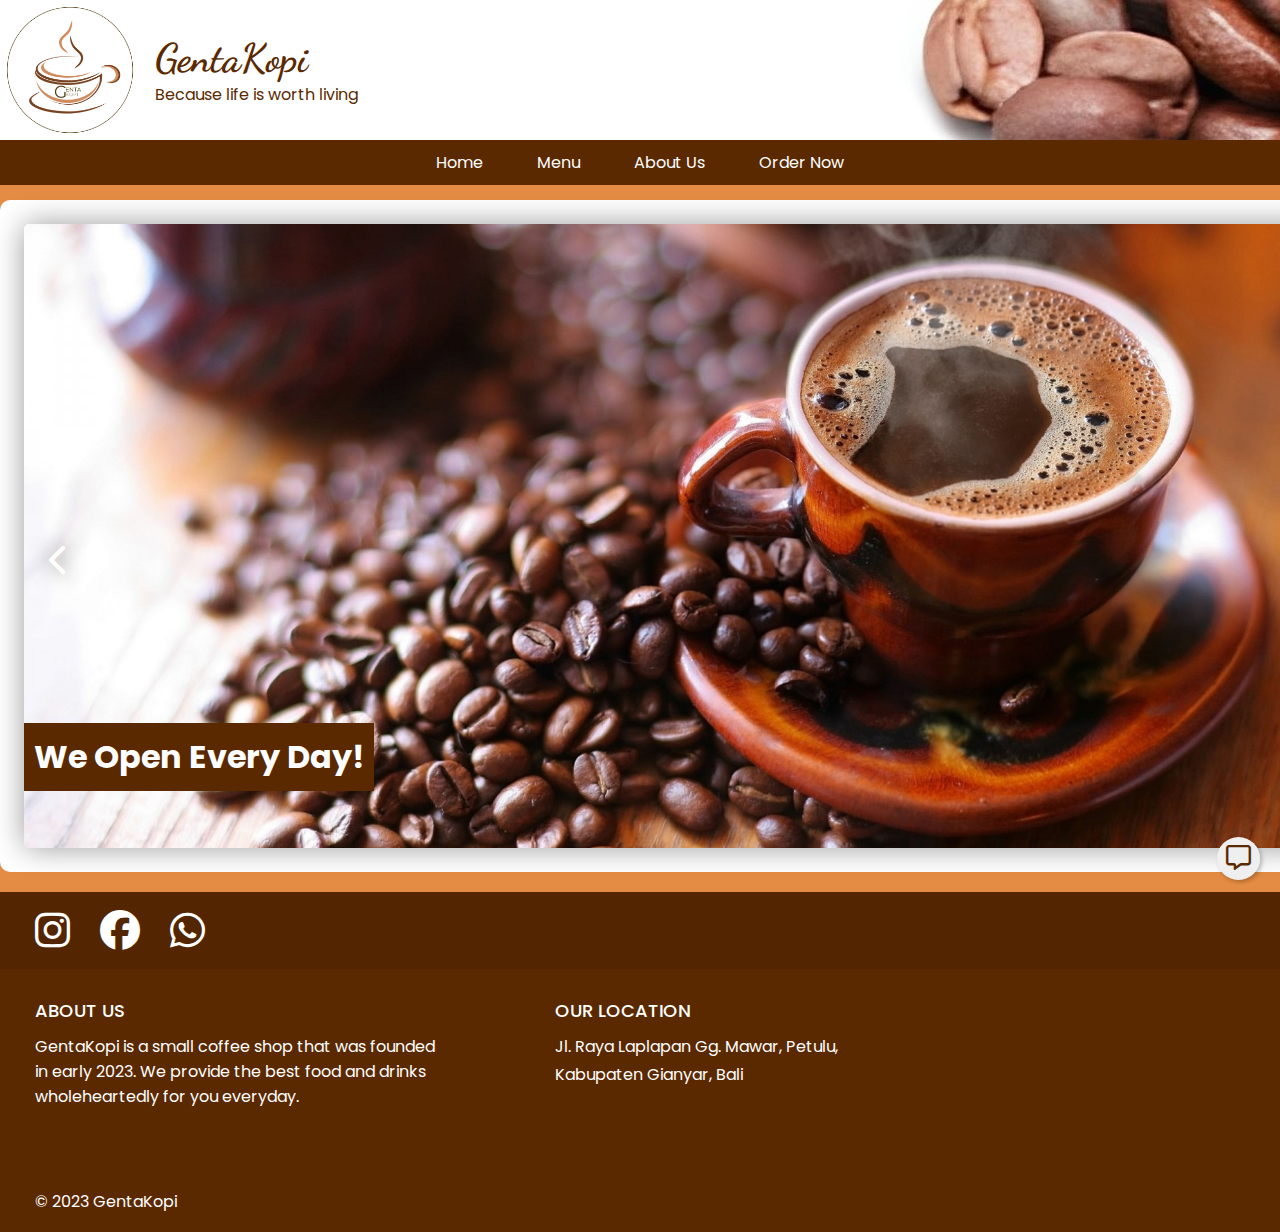
==== index.html @ adc6ea86 "first commit" ====
<!DOCTYPE html>
<html lang="en">
<head>
    <meta charset="UTF-8">
    <meta name="viewport" content="width=device-width, initial-scale=1.0">
    <title>GentaKopi</title>
    <link rel="stylesheet" href="styles/styles.css">
    <link rel="stylesheet" href="https://cdnjs.cloudflare.com/ajax/libs/font-awesome/6.4.2/css/all.min.css">
</head>
<body>
    <!-- Header -->
    <section id="header">
        <img id="header-bg" src="assets/img/header-background - Copy.jpeg">
        <div class="logo-text">
            <img id="logo" src="assets/img/logo.png" alt="our-logo">
            <div class="header-text">
                <h1>GentaKopi</h1>
                <p>Because life is worth living</p>
            </div>
        </div>
    <nav id="navbar">
        <a class="nav-link" href="#separator-1">Home</a>
        <a class="nav-link" href="pages/menu.html">Menu</a>
        <a class="nav-link" href="#separator-2">About Us</a>
        <a class="nav-link" href="pages/order.html">Order Now</a>
    </nav>
    <script src="./script/navbar.js"></script>
    </section>
    <!-- End Header -->
    <div class="separator" id="separator-1"></div>
    <section class="main">
        <div id="main-container">
        <div id="slides">
            <div class="words">
                <h1>We Open Every Day!</h1>
            </div>
            <script src="./script/slides.js"></script>
            <ul id="slideWrap">
                <li><img src="assets/img/coffee1.jpg" alt=""></li>
                <li><img src="assets/img/coffee2.jpg" alt=""></li>
                <li><img src="assets/img/coffee3.jpg" alt=""></li>
            </ul>
            <a id="prev"><i class="fa-solid fa-chevron-left" style="color: #ffffff;"></i></a>
            <a id="next"><i class="fa-solid fa-chevron-right" style="color: #ffffff;"></i></a>
        </div>
        </div>
    </section>
    <div class="separator" id="separator-2"></div>
    <footer>
        <div class="media-social">
            <div id="icons">
                <a href="https://instagram.com/gentaabhuana_" target="_blank"><i class="fa-brands fa-instagram" style="color: #ffffff; font-size: 40px;"></i></a>
                <a href="https://www.facebook.com/profile.php?id=100088851060285&mibextid=ZbWKwL" target="_blank"><i class="fa-brands fa-facebook" style="color: #ffffff; font-size: 40px;"></i></a>
                <a href="https://wa.me/62881037321164" target="_blank"><i class="fa-brands fa-whatsapp" style="color: #ffffff; font-size: 40px;"></i></a>
            </div>
        </div>
        <div class="footer-text">
            <div class="about">
                <p id="title-text">ABOUT US</p>
                <p>GentaKopi is a small coffee shop that was founded in early 2023.
                    We provide the best food and drinks wholeheartedly for you everyday.</p>
            </div>
            <div class="locate">
                <p id="title-text">OUR LOCATION</p>
                <p>Jl. Raya Laplapan Gg. Mawar, Petulu,</p>
                <p>Kabupaten Gianyar, Bali</p>
            </div>
        </div>
        <div class="copyright">
            <p id="copyright-text">© 2023 GentaKopi</p>
        </div>
    </footer>
    <div class="overlay-button">
        <button id="open-btn">
            <span id="btn-text">Send Your Feedback!&nbsp;</span>
            <span id="btn-icon"><i class="fa-regular fa-message" style="color: #5b2900;"></i></span>
        </button>
    </div>
    <div id="overlay-content">
        <div class="feedback-form">
            <div class="top-text">
                <button id="close-btn"><i class="fa-solid fa-xmark" style="color: #5b2900;"></i></button>
                <p id="feed-txt">Help us improve by sharing your feedback!</p>
            </div>
            <div class="logo-feed">
                <img style="height: 120px; width: 120px;" src="assets/img/logo.png">
                <h1>GentaKopi</h1>
            </div>
            <form id="feedback" onsubmit="changeSubBtn()">
                <label for="name">Name<span style="color: red ;">*</span> :</label>
                <input id="name" name="name" type="text" placeholder="Enter your name... " required>
                <label for="email">Email<span style="font-size: 10px;"> (optional)</span> :</label>
                <input id="email" name="email" type="email" placeholder="Enter your email... ">
                <label for="message">Message<span style="color: red;">*</span> :</label>
                <textarea id="message" name="message" required rows="5" placeholder="Enter your message..."></textarea>
                <button type="submit" name="submit" id="submitBtn">
                    <span id="beforeSent">Submit</span>
                    <span id="afterSent">Submitted <i class="fa-regular fa-circle-check fa-xl" style="color: #5b2900;"></i></span>
                </button>
            </form>
            <script src="script/submitFeedback.js"></script>
        </div>
    </div>
    <script src="./script/overlay+button.js"></script>
</body>
</html>
---- styles/styles.css ----
@import url('https://fonts.googleapis.com/css2?family=Poppins:wght@300&display=swap');
@import url('https://fonts.googleapis.com/css2?family=Dancing+Script&family=Shadows+Into+Light&display=swap');

:root {
--color-primary-0: #A85006;	/* Main Primary color */
--color-primary-1: #E48C43;
--color-primary-2: #CC6A18;
--color-primary-3: #863D00;
--color-primary-4: #5B2900;
}

* {
    margin: 0;
    padding: 0;
    box-sizing: border-box;
}

body {
    font-family: 'Poppins', sans-serif;
    overflow-x : hidden;
    background-color: var(--color-primary-4);
}
.main {
    background-color: var(--color-primary-1);
}

.separator {
    height: 20px; 
    background-color: var(--color-primary-1);
}

/* Header */
#header { height: 180px; width: 100%;}
#header .logo-text {
    display: flex;
    flex-direction: row;
    flex-wrap: nowrap;
}

.header-text {
    margin: auto 15px;
    text-align: left;
}

#header h1{
    font-family: 'Dancing Script', sans-serif;
    font-size: 40px;
    color: #5B2900;
}

#header p {color: #5B2900;}
#header #header-bg {
    object-fit: cover;
    z-index: -9999;
    height: 140px;
    width: 100%;
    position: absolute;
}

#header #logo {
    width: 140px;
    height: 140px;
}

nav {
    background-color: var(--color-primary-4);
    text-align: center;
    align-items: center;
    position: relative;
    padding: 10px;
    height: 45px;
    overflow: hidden;
    z-index: 999;
}

nav a.nav-link {
    color: #fff;
    text-decoration: none;
    margin: 0 20px;
    padding: 5px;
    border-radius: 5px;
}

a.nav-link:hover {
    color: #3f1d00;
    background-color: rgba(236, 159, 96, 0.8);
    font-weight: bold;
}

.sticky {
    position: fixed;
    top: 0;
    width: 100%;
}
/* End Header */

/* Img Slide */
#main-container {
    background-color: #fff;
    width: 86em;
    margin: 0 auto;
    border-radius: 10px;
    padding: 10px;
}

#slides {
    position: relative;
    width: 83em;
    height: 39em;
    margin: 14px auto;
    overflow: hidden;
    box-shadow: 0 0 30px rgba(0, 0, 0, 0.4);
    border-radius: 5px;
}

#slides ul {
    position: relative;
    list-style: none;
    height: 100%;
    width: 10000%;
    padding: 0;
    margin: 0;
    transition: all 750ms ease;
    left: 0;
}
#slides ul li {
    position: relative;
    height: 100%;
    float: left;
}

#slides ul li img{
    width: 83em;
    height: 39em;
    object-fit: cover;
}

#slides #prev, #slides #next {
    width: 50px;
    line-height: 50px;
    border-radius: 50%;
    font-size: 2rem;
    text-shadow: 0 0 20px rgba(0, 0, 0, 0.6);
    text-align: center;
    position: absolute;
    top: 50%;
    transition: all 150ms ease;
}

#slides #prev:hover, #slides #next:hover { background-color: rgba(0, 0, 0, 0.5); }

#slides #prev { left: 10px; }
#slides #next { right: 10px; }

.words {
    background-color: #5B2900;
    z-index: 999;
    position: absolute;
    top: 80%;
}
.words h1 {
    padding: 10px;
    color: #fff;
}
/* End Slide */
/* Footer */
footer {
    background-color: var(--color-primary-4);
    height: 340px;
    display: block;
}

footer .about {
    width: 400px;
}

footer .media-social {
    height: 77px;
    width: 100%;
    background-color: #532601;
    display: flex;
    align-items: center;
}

footer #icons {
    display: flex;
    align-items: center;
    gap: 30px;
    margin-left: 35px;
}
footer .footer-text {
    color: #fff;
    display: flex;
    gap: 120px;
    margin: 25px 0 0 35px;
}

footer #title-text {
    font-weight: 500;
    font-size: large;
    margin-bottom: 10px;
}

footer .copyright {
    color: #fff;
    margin: 80px 0 0 35px;
}

footer p { margin-top: 3px; }

/* Overlay */
#overlay-content {
    position: fixed;
    display: none;
    background-color: rgba(0, 0, 0, 0.4);
    width: 100%; height: 100%;
    top: 0; left: 0; right: 0; bottom: 0;
    z-index: 999;
}

#overlay-content .feedback-form {
    background-color: #fff;
    width: 510px;
    height: 350px;
    border-radius: 10px;
    margin: 12em auto;
}
.feedback-form .top-text { 
    background-color: var(--color-primary-1);
    border-radius: 10px 10px 0 0;
}

.feedback-form #close-btn {
    border: none;
    cursor: pointer;
    background-color: transparent;
    font-size: 20px;
    margin: 8px 12px 0 0;
    float: right;
}
.feedback-form #feedback {
    padding: 15px;
    width: 99%;
    margin: 0 auto;
    display: block;
}
.feedback-form #feed-txt {
    display: inline-block;
    margin: 10px 0 0 12px;
    font-weight: 700;
    font-size: 20px;
    color: #5B2900;
    padding-bottom: 10px;
}
.feedback-form .logo-feed {
    float: right;
    margin: 60px 54px 0 0;
    color: #3f1d00;
    font: 13px 'Dancing Script';
    text-align: center;
}
#feedback label {
    display: block;
    font-family: 'Helvetica';
    color: #5B2900;
    margin-bottom: 4px;
}

#submitBtn {
    border: none;
    cursor: pointer;
    padding: 10px;
    background-color: #E48C43;
    border-radius: 5px;
    color: #3f1d00;
}
#submitBtn:active {
    color: rgba(63, 29, 0, 0.7);
    background-color: rgba(228, 140, 67, 0.8);
}
#feedback input,
#feedback textarea {
    padding: 4px;
    background-color: transparent;
    border: 2px solid var(--color-primary-4);
    border-radius: 2px;
    margin-bottom: 6px;
    width: 20em;
    outline: none;
    resize: none;
}

#feedback input:focus,
#feedback textarea:focus {
    border: 2px solid var(--color-primary-3);
}
input::placeholder, textarea::placeholder { font-family: arial; }

/* Change submit button text */
#submitBtn #afterSent {
    display: none;
}
#submitBtn #beforeSent {
    display: inline;
}
/* Change submit button text */

/* Show Overlay button */
.overlay-button {
    position: fixed;
    z-index: 9999;
    bottom: 20px;
    right: 20px;
    box-shadow: 2px 2px 4px 0px rgba(0,0,0,0.25);
    border-radius: 50px;
}
#open-btn {
    position: relative;
    outline: none;
    border-radius: 50px;
    padding: 9px;
    display: inline-flex;
    justify-content: flex-end;
    align-items: center;
    border: 0;
    cursor: pointer;
    overflow: hidden;
}

#open-btn #btn-text {
    max-width: 0;
    display: inline-block;
    overflow: hidden;
    color: #5B2900;
    transition: max-width 1s;
    white-space: nowrap;
    font-size: 16px;
    font-weight: 700;
}
#open-btn #btn-icon {
    font-size: 25px;
    margin-right: 0;
    display: flex;
    align-items: center;
}

@media
(prefers-reduced-motion: no-preference) {
  html {
    scroll-behavior: smooth;
  }
}
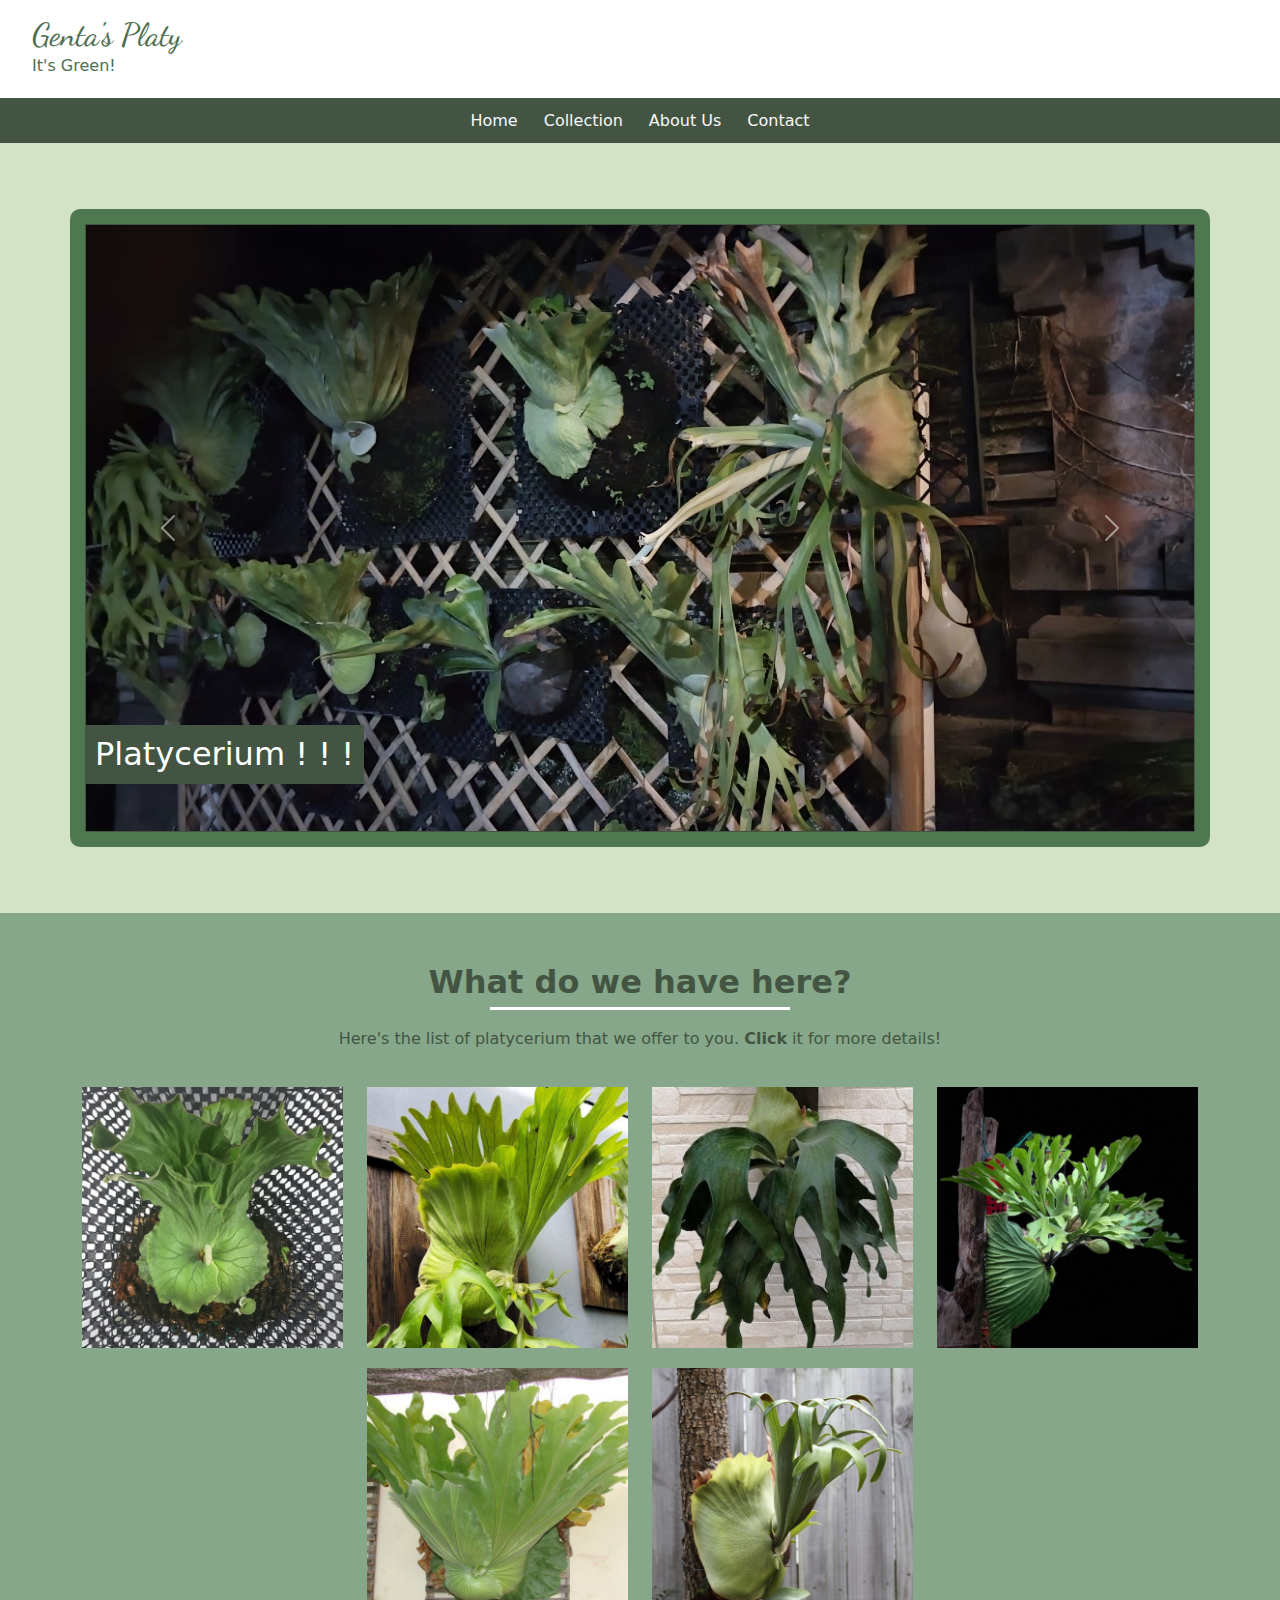
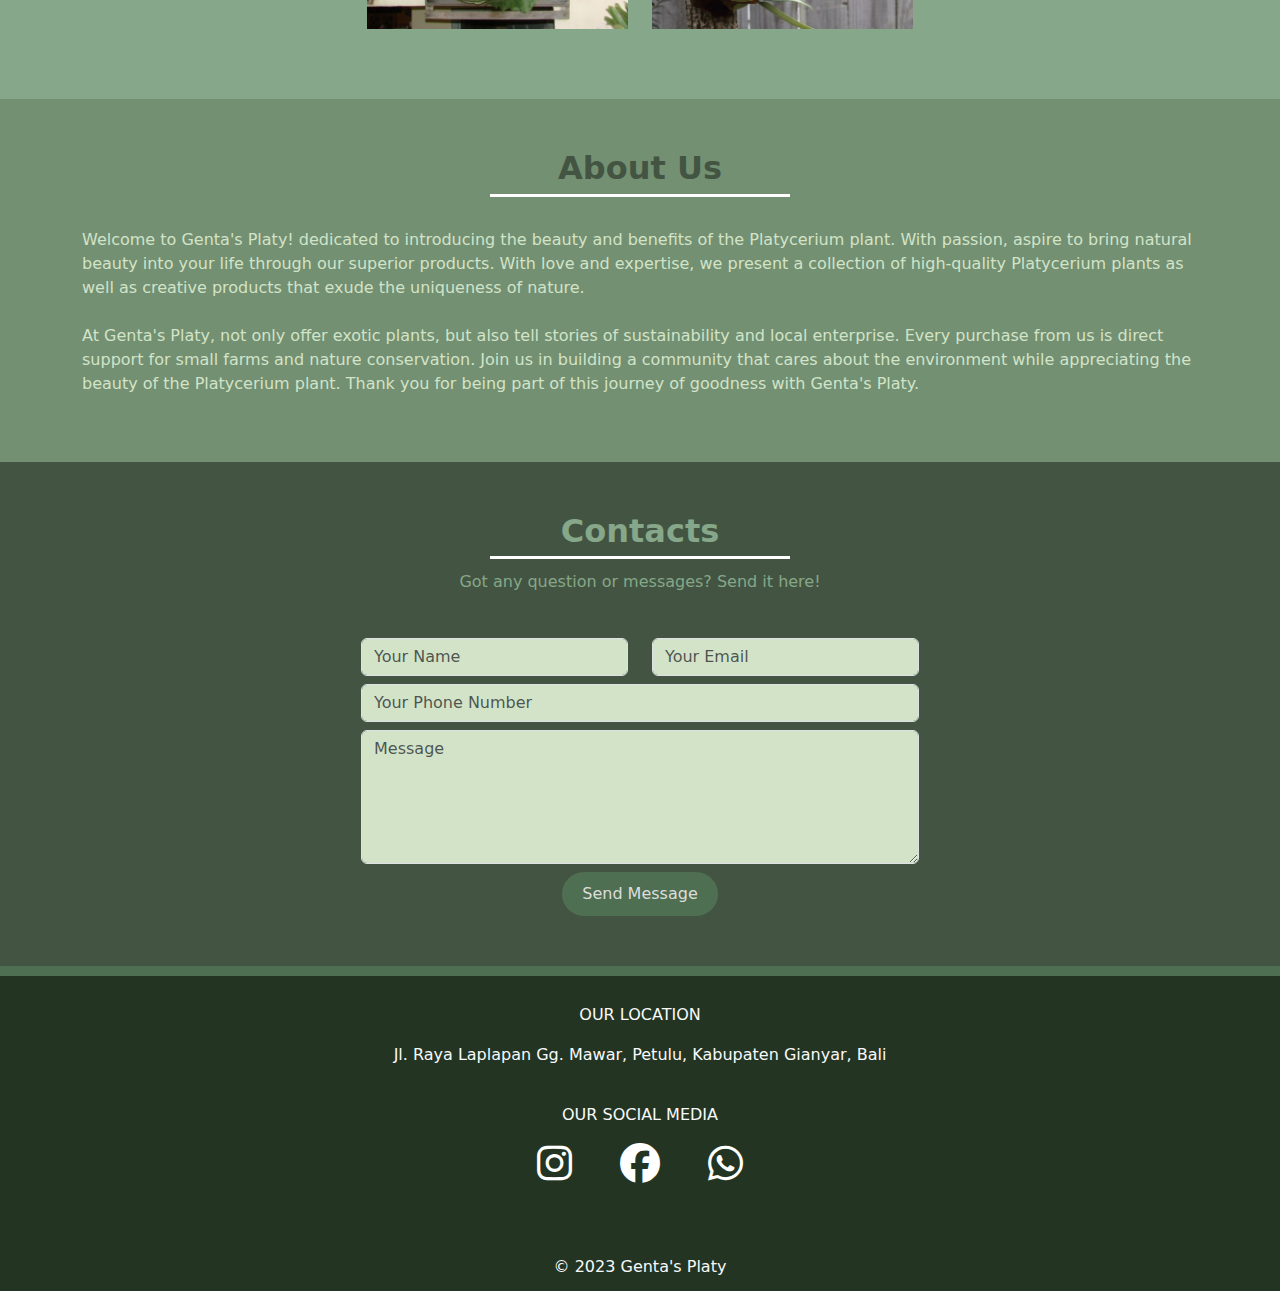
==== commit 2f56b91b: "modified" ====
--- a/index.html
+++ b/index.html
@@ -3,104 +3,276 @@
 <head>
     <meta charset="UTF-8">
     <meta name="viewport" content="width=device-width, initial-scale=1.0">
-    <title>GentaKopi</title>
+    
+    <!-- CSS -->
+    <link rel="stylesheet" href="https://cdn.jsdelivr.net/npm/bootstrap@5.3.2/dist/css/bootstrap.min.css">
+    <link rel="stylesheet" href="plugins/glightbox/css/glightbox.css">
+    <link rel="stylesheet" href="https://cdnjs.cloudflare.com/ajax/libs/font-awesome/6.4.2/css/all.min.css">
+
     <link rel="stylesheet" href="styles/styles.css">
-    <link rel="stylesheet" href="https://cdnjs.cloudflare.com/ajax/libs/font-awesome/6.4.2/css/all.min.css">
+
+    <!--JQuery-->
+    <script src="https://ajax.googleapis.com/ajax/libs/jquery/3.7.1/jquery.min.js"></script>
+    <script>
+      $(document).ready(function() {
+
+      });
+    </script>
+    
+    <title>Genta's Platy</title>
 </head>
-<body>
-    <!-- Header -->
-    <section id="header">
-        <img id="header-bg" src="assets/img/header-background - Copy.jpeg">
-        <div class="logo-text">
-            <img id="logo" src="assets/img/logo.png" alt="our-logo">
-            <div class="header-text">
-                <h1>GentaKopi</h1>
-                <p>Because life is worth living</p>
-            </div>
-        </div>
-    <nav id="navbar">
-        <a class="nav-link" href="#separator-1">Home</a>
-        <a class="nav-link" href="pages/menu.html">Menu</a>
-        <a class="nav-link" href="#separator-2">About Us</a>
-        <a class="nav-link" href="pages/order.html">Order Now</a>
+<body class="overflow-x-hidden">
+    <header>
+        <div id="logo+text" class="d-flex flex-row flex-nowrap align-content-center">
+            <div class="d-flex flex-column justify-content-cent mt-3 mb-1" id="header-text">
+                <h2 class="mb-0">Genta's Platy</h2>
+                <p>It's Green!</p>
+            </div>
+        </div>
+    </header>
+
+    <!-- NAVBAR -->
+    <nav class="navbar z-3 navbar-expand-lg sticky-top" id="nav">
+      <div class="container-fluid">
+        <button class="navbar-toggler" type="button" data-bs-toggle="collapse" data-bs-target="#navbarNavAltMarkup" aria-controls="navbarNavAltMarkup" aria-expanded="false" aria-label="Toggle navigation">
+          <span class="navbar-toggler-icon"></span>
+        </button>
+        <div class="collapse navbar-collapse justify-content-center" id="navbarNavAltMarkup">
+          <div class="navbar-nav nav-pills gap-3">
+            <a class="nav-link text-light" href="#slideshow">Home</a>
+            <a class="nav-link text-light" href="#list">Collection</a>
+            <a class="nav-link text-light" href="#about">About Us</a>
+            <a class="nav-link text-light" href="#contact">Contact</a>
+          </div>
+        </div>
+      </div>
     </nav>
-    <script src="./script/navbar.js"></script>
+
+      <!--Slideshow-->
+      <section id="slideshow">
+        <div class="container-lg" id="carousel">
+          <div id="carouselExampleAutoplaying" class="carousel slide" data-bs-ride="carousel">
+              <div class="carousel-inner">
+                <div class="carousel-item active">
+                  <img src="assets/img/IMG_Slide1.jpg" class="d-block w-100" alt="Slide 1">
+                </div>
+                <div class="carousel-item">
+                  <img src="assets/img/IMG_Slide2.jpg" class="d-block w-100" alt="Slide 2">
+                </div>
+                <div class="carousel-item">
+                  <img src="assets/img/IMG_Slide3.jpg" class="d-block w-100" alt="Slide 3">
+                </div>
+                <div class="carousel-item">
+                  <img src="assets/img/IMG_Slide4.png" class="d-block w-100" alt="Slide 4">
+                </div>
+              </div>
+              <div id="words">
+                <h2>Platycerium ! ! !</h2>
+              </div>
+              <button class="carousel-control-prev" type="button" data-bs-target="#carouselExampleAutoplaying" data-bs-slide="prev">
+                <span class="carousel-control-prev-icon" aria-hidden="true"></span>
+                <span class="visually-hidden">Previous</span>
+              </button>
+              <button class="carousel-control-next" type="button" data-bs-target="#carouselExampleAutoplaying" data-bs-slide="next">
+                <span class="carousel-control-next-icon" aria-hidden="true"></span>
+                <span class="visually-hidden">Next</span>
+              </button>
+          </div>
+        </div>
+      </section>
+      
+
+    <!-- LIST -->
+    <section id="list">
+      <div class="section-title">
+        <h2 class="fs-2">What do we have here?</h2>
+        <p class="mt-3">Here's the list of platycerium that we offer to you. <strong>Click</strong> it for more details!</p>
+      </div>
+
+      <div class="container-lg" id="list-container">
+        <div class="row justify-content-center">
+        
+          <div class="col-lg-3">
+            <div class="items-wrap">
+              <a href="assets/img/elephantotis.jpg" class="glightbox1" data-glightbox="title: Elephantotis; description: .custom-desc1; descPosition: right;">
+                <img src="assets/img/elephantotis.jpg" class="img-fluid" alt="image">
+                <div class="items-info">
+                  <h4>Elephantotis</h4>
+                </div>
+              </a>
+              <div class="glightbox-desc custom-desc1">
+                <p>Platycerium Elephantotis, commonly known as the Staghorn Fern, is a unique and beautiful plant that belongs to the Polypodiaceae family.</p>                  
+                <p>IDR <span class="price">1.200.000</span></p>
+                <a href="" class="btn btn-success">Buy</a>                  
+              </div>
+            </div>
+          </div>
+  
+          <div class="col-lg-3">
+            <div class="items-wrap">
+              <a href="assets/img/coronarium.jpg" class="glightbox1" data-glightbox="title: Coronarium; description: .custom-desc2; descPosition: right;">
+                <img src="assets/img/coronarium.jpg" class="img-fluid" alt="image">
+                <div class="items-info">
+                  <h4>Coronarium</h4>
+                </div>
+              </a>
+              <div class="glightbox-desc custom-desc2">
+                <p>Platycerium coronarium or Staghorn Fern is an epiphytic fern that can grow to 3 m long and 1.5 wide.</p>               
+                <p>IDR <span class="price">1.500.000</span></p>
+                <a href="" class="btn btn-success">Buy</a>
+              </div>
+            </div>
+          </div>
+  
+          <div class="col-lg-3">
+            <div class="items-wrap">
+              <a href="assets/img/panama.jpg" class="glightbox1" data-glightbox="title: Panama; description: .custom-desc3; descPosition: right;">
+                <img src="assets/img/panama.jpg" class="img-fluid" alt="image">
+                <div class="items-info">
+                  <h4>Panama</h4>
+                </div>
+              </a>
+              <div class="glightbox-desc custom-desc3">
+                <p>The fertile fronds are wide like a typical Platycerium Hillii. What makes the Platycerium Panama unique is a small platycerium and slow growing.</p>
+                <p>IDR <span class="price">2.000.000</span></p>
+                <a href="" class="btn btn-success">Buy</a>
+              </div>
+            </div>
+          </div>
+  
+          <div class="col-lg-3">
+            <div class="items-wrap">
+              <a href="assets/img/ridleyi.jpg" class="glightbox1" data-glightbox="title: Ridleyi; description: .custom-desc4; descPosition: right;">
+                <img src="assets/img/ridleyi.jpg" class="img-fluid" alt="image">
+                <div class="items-info">
+                  <h4>Ridleyi</h4>
+                </div>
+              </a>
+              <div class="glightbox-desc custom-desc4">
+                <p>Ridley's Staghorn Fern was named after the first director of the Singapore Botanic Gardens, Sir Henry Nicholas Ridley, who made exceptional contributions to the region's botany, natural history and economy in the 1880s.</p>                
+                <p>IDR <span class="price">500.000</span></p>
+                <a href="" class="btn btn-success">Buy</a>
+              </div>
+            </div>
+          </div>
+  
+          <div class="col-lg-3">
+            <div class="items-wrap">
+              <a href="assets/img/Grande.jpg" class="glightbox1" data-glightbox="title: Grande; description: .custom-desc5; descPosition: right;">
+                <img src="assets/img/Grande.jpg" class="img-fluid" alt="image">
+                <div class="items-info">
+                  <h4>Grande</h4>
+                </div>
+              </a>
+              <div class="glightbox-desc custom-desc5">
+                <p>Platycerium Grande, also known as giant staghorn fern, is a species of epiphytic fern in the family Polypodiaceae. It is native to the tropical rainforests of Southeast Asia, including Indonesia, Malaysia, and the Philippines.</p>
+                <p>IDR <span class="price">1.000.000</span></p>
+                <a href="" class="btn btn-success">Buy</a>
+              </div>
+            </div>
+          </div>
+  
+          <div class="col-lg-3">
+            <div class="items-wrap">
+              <a href="assets/img/bifurcatum.jpg" class="glightbox1" data-glightbox="title: Bifurcatum; description: .custom-desc6; descPosition: right;">
+                <img src="assets/img/bifurcatum.jpg" class="img-fluid" alt="image">
+                <div class="items-info">
+                  <h4>Bifurcatum</h4>
+                </div>
+              </a>
+              <div class="glightbox-desc custom-desc6">
+                <p>Platycerium Bifurcatum is the species most commonly cultivated as an ornamental plant, since it is probably the easiest to grow. Native to rainforests of Java, New Guinea and southeastern Australia, it does best with year-round temperatures above 40°F, so it can only be grown in gardens with a very mild climate (zones 9 and above) or as a house plant that can be moved outdoors during the summer. It has naturalized in Florida and Hawaii, where it is considered an invasive species on the islands.</p>
+                <p>IDR <span class="price">2.500.000</span></p>
+                <a href="" class="btn btn-success">Buy</a>
+              </div>
+            </div>
+          </div>
+  
+        </div>
+      </div>
+      
+      
     </section>
-    <!-- End Header -->
-    <div class="separator" id="separator-1"></div>
-    <section class="main">
-        <div id="main-container">
-        <div id="slides">
-            <div class="words">
-                <h1>We Open Every Day!</h1>
-            </div>
-            <script src="./script/slides.js"></script>
-            <ul id="slideWrap">
-                <li><img src="assets/img/coffee1.jpg" alt=""></li>
-                <li><img src="assets/img/coffee2.jpg" alt=""></li>
-                <li><img src="assets/img/coffee3.jpg" alt=""></li>
-            </ul>
-            <a id="prev"><i class="fa-solid fa-chevron-left" style="color: #ffffff;"></i></a>
-            <a id="next"><i class="fa-solid fa-chevron-right" style="color: #ffffff;"></i></a>
-        </div>
-        </div>
+
+    <!--About Platycerium-->
+    <section id="about">
+      <div class="container-md">
+        <div class="section-title">
+          <h2 class="section-title">About Us</h2>
+        </div>
+        <p class="text-justify">Welcome to Genta's Platy! dedicated to introducing the beauty and benefits of the Platycerium plant. 
+          With passion, aspire to bring natural beauty into your life through our superior products. 
+          With love and expertise, we present a collection of high-quality Platycerium plants as well as creative products that exude the uniqueness of nature. 
+          <br><br>
+          At Genta's Platy, not only offer exotic plants, but also tell stories of sustainability and local enterprise. Every purchase from us is direct support
+          for small farms and nature conservation. Join us in building a community that cares about the environment while appreciating the beauty of the Platycerium plant. 
+          Thank you for being part of this journey of goodness with Genta's Platy.
+        </p>
+      </div>
     </section>
-    <div class="separator" id="separator-2"></div>
+
+    <!-- Contact -->
+    <section id="contact">
+      <div class="cointainer-lg">
+          <div class="section-title">
+              <h2>Contacts</h2>
+              <p>Got any question or messages? Send it here!</p>
+          </div>
+          <div class="container-lg d-flex flex-row justify-content-center" style="gap: 50px;">
+
+              <div class="col-lg-6">
+                  <form id="contact-form" onsubmit="return postToGoogle()">
+                      <div class="row">
+                        <div class="col-md-6 form-group">
+                          <input type="name" class="form-control" name="entry.1783196306" placeholder="Your Name" id="name" required>
+                        </div>
+                        <div class="col-md-6 form-group">
+                          <input type="email" class="form-control" name="entry.1327648210" placeholder="Your Email" id="email" required>
+                        </div>
+                        <div class="form-group">
+                          <input type="text" class="form-control" name="entry.909012860" placeholder="Your Phone Number" id="phone" required>
+                        </div>
+                        <div class="form-group">
+                          <textarea class="form-control" name="entry.741269265"  placeholder="Message" rows="5" id="message" required></textarea>
+                        </div>
+                        <div class="text-center mt-2"><button type="submit" id="submitBtn">Send Message</button></div>
+                      </div>
+                  </form>
+              </div>
+                  
+              </div>
+          </div> 
+      </div>
+      
+  </section>
+    
+    <!-- FOOTER -->
     <footer>
-        <div class="media-social">
-            <div id="icons">
-                <a href="https://instagram.com/gentaabhuana_" target="_blank"><i class="fa-brands fa-instagram" style="color: #ffffff; font-size: 40px;"></i></a>
-                <a href="https://www.facebook.com/profile.php?id=100088851060285&mibextid=ZbWKwL" target="_blank"><i class="fa-brands fa-facebook" style="color: #ffffff; font-size: 40px;"></i></a>
-                <a href="https://wa.me/62881037321164" target="_blank"><i class="fa-brands fa-whatsapp" style="color: #ffffff; font-size: 40px;"></i></a>
-            </div>
-        </div>
-        <div class="footer-text">
-            <div class="about">
-                <p id="title-text">ABOUT US</p>
-                <p>GentaKopi is a small coffee shop that was founded in early 2023.
-                    We provide the best food and drinks wholeheartedly for you everyday.</p>
-            </div>
-            <div class="locate">
-                <p id="title-text">OUR LOCATION</p>
-                <p>Jl. Raya Laplapan Gg. Mawar, Petulu,</p>
-                <p>Kabupaten Gianyar, Bali</p>
-            </div>
-        </div>
-        <div class="copyright">
-            <p id="copyright-text">© 2023 GentaKopi</p>
-        </div>
+      <div class="d-flex align-items-center" id="footer-line"></div>
+      <div class="container-fluid d-flex flex-column justify-content-center text-center" id="footer-content">
+          <div class="d-flex flex-column text-light col">
+              <p>OUR LOCATION</p>
+              <p>Jl. Raya Laplapan Gg. Mawar, Petulu, Kabupaten Gianyar, Bali</p>
+          </div>
+          <div class="d-flex flex-column text-light">
+            <p>OUR SOCIAL MEDIA</p>
+            <div class="d-flex flex-row justify-content-center" style="gap: 3rem;">
+              <a href="https://instagram.com/gentaabhuana_" target="_blank"><i class="fa-brands fa-instagram" style="color: #ffffff; font-size: 40px;"></i></a>
+              <a href="https://www.facebook.com/profile.php?id=100088851060285&mibextid=ZbWKwL" target="_blank"><i class="fa-brands fa-facebook" style="color: #ffffff; font-size: 40px;"></i></a>
+              <a href="https://wa.me/62881037321164" target="_blank"><i class="fa-brands fa-whatsapp" style="color: #ffffff; font-size: 40px;"></i></a>
+            </div>
+          </div>
+      </div>
+      <div class="text-light text-center" id="copyright">
+          <p>© 2023 Genta's Platy</p>
+      </div>
     </footer>
-    <div class="overlay-button">
-        <button id="open-btn">
-            <span id="btn-text">Send Your Feedback!&nbsp;</span>
-            <span id="btn-icon"><i class="fa-regular fa-message" style="color: #5b2900;"></i></span>
-        </button>
-    </div>
-    <div id="overlay-content">
-        <div class="feedback-form">
-            <div class="top-text">
-                <button id="close-btn"><i class="fa-solid fa-xmark" style="color: #5b2900;"></i></button>
-                <p id="feed-txt">Help us improve by sharing your feedback!</p>
-            </div>
-            <div class="logo-feed">
-                <img style="height: 120px; width: 120px;" src="assets/img/logo.png">
-                <h1>GentaKopi</h1>
-            </div>
-            <form id="feedback" onsubmit="changeSubBtn()">
-                <label for="name">Name<span style="color: red ;">*</span> :</label>
-                <input id="name" name="name" type="text" placeholder="Enter your name... " required>
-                <label for="email">Email<span style="font-size: 10px;"> (optional)</span> :</label>
-                <input id="email" name="email" type="email" placeholder="Enter your email... ">
-                <label for="message">Message<span style="color: red;">*</span> :</label>
-                <textarea id="message" name="message" required rows="5" placeholder="Enter your message..."></textarea>
-                <button type="submit" name="submit" id="submitBtn">
-                    <span id="beforeSent">Submit</span>
-                    <span id="afterSent">Submitted <i class="fa-regular fa-circle-check fa-xl" style="color: #5b2900;"></i></span>
-                </button>
-            </form>
-            <script src="script/submitFeedback.js"></script>
-        </div>
-    </div>
-    <script src="./script/overlay+button.js"></script>
+
+  <!-- Script -->
+  <script src="https://cdn.jsdelivr.net/npm/bootstrap@5.3.2/dist/js/bootstrap.bundle.min.js"></script>
+  <script src="plugins/glightbox/js/glightbox.min.js"></script>
+  <script src="plugins/isotope.js/isotope.pkgd.min.js"></script>
+
+  <script src="script/main.js"></script>
 </body>
 </html>--- a/styles/styles.css
+++ b/styles/styles.css
@@ -1,12 +1,12 @@
 @import url('https://fonts.googleapis.com/css2?family=Poppins:wght@300&display=swap');
 @import url('https://fonts.googleapis.com/css2?family=Dancing+Script&family=Shadows+Into+Light&display=swap');
 
-:root {
---color-primary-0: #A85006;	/* Main Primary color */
---color-primary-1: #E48C43;
---color-primary-2: #CC6A18;
---color-primary-3: #863D00;
---color-primary-4: #5B2900;
+:root {	/* Main Primary color */
+    --color-primary-0: #D2E3C8;
+    --color-primary-1: #86A789;
+    --color-primary-2: #4F6F52;
+    --color-primary-3: #435542;
+    --color-primary-4: #739072;
 }
 
 * {
@@ -14,339 +14,215 @@
     padding: 0;
     box-sizing: border-box;
 }
-
-body {
-    font-family: 'Poppins', sans-serif;
-    overflow-x : hidden;
-    background-color: var(--color-primary-4);
-}
-.main {
-    background-color: var(--color-primary-1);
-}
-
-.separator {
-    height: 20px; 
-    background-color: var(--color-primary-1);
+.check {
+    border: 1px solid red;
+}
+body::-webkit-scrollbar {
+    width: 7px;
+    background-color: #75b37a;
+}
+body::-webkit-scrollbar-thumb {
+    background-color: #356832;
+    border-radius: 5px;
+}
+
+/* Section */
+section {
+    padding: 50px 0;
+}
+.section-title {
+    text-align: center;
+    padding-bottom: 20px;
+    color: var(--color-primary-1);
+}
+.section-title h2 {
+    font-weight: bold;
+    margin-bottom: 10px;
+    padding-bottom: 10px;
+    position: relative;
+}
+.section-title h2::before {
+    content: "";
+    position: absolute;
+    display: block;
+    width: 300px;
+    height: 3px;
+    background: #fff;
+    bottom: 1px;
+    left: calc(50% - 150px);
 }
 
 /* Header */
-#header { height: 180px; width: 100%;}
-#header .logo-text {
-    display: flex;
-    flex-direction: row;
-    flex-wrap: nowrap;
-}
-
-.header-text {
-    margin: auto 15px;
-    text-align: left;
-}
-
-#header h1{
-    font-family: 'Dancing Script', sans-serif;
-    font-size: 40px;
-    color: #5B2900;
-}
-
-#header p {color: #5B2900;}
-#header #header-bg {
-    object-fit: cover;
-    z-index: -9999;
-    height: 140px;
+header {
     width: 100%;
-    position: absolute;
-}
-
-#header #logo {
+    background-color: #fff;
+}
+#header-text {
+    margin-left: calc(1rem * 2);
+    color: var(--color-primary-2); 
+}
+#header-text h2 { font-family: 'Dancing Script'; }
+#logo {
     width: 140px;
     height: 140px;
 }
 
-nav {
-    background-color: var(--color-primary-4);
-    text-align: center;
-    align-items: center;
-    position: relative;
-    padding: 10px;
-    height: 45px;
-    overflow: hidden;
-    z-index: 999;
-}
-
-nav a.nav-link {
-    color: #fff;
-    text-decoration: none;
-    margin: 0 20px;
-    padding: 5px;
-    border-radius: 5px;
-}
-
-a.nav-link:hover {
-    color: #3f1d00;
-    background-color: rgba(236, 159, 96, 0.8);
-    font-weight: bold;
-}
-
-.sticky {
-    position: fixed;
-    top: 0;
-    width: 100%;
-}
-/* End Header */
-
-/* Img Slide */
-#main-container {
-    background-color: #fff;
-    width: 86em;
-    margin: 0 auto;
+/* Navbar */
+#nav {
+    background-color: var(--color-primary-3);
+    height: 2.78rem;
+    z-index: 9999 !important;
+}
+.nav-link { padding: 5px !important; }
+.nav-link:hover {
+    background-color: var(--color-primary-2);
+}
+
+/* Slideshow */
+#slideshow {
+    background-color: var(--color-primary-0);
+}
+#carousel {
+    margin: 1rem auto;
+    padding: 15px;
     border-radius: 10px;
-    padding: 10px;
-}
-
-#slides {
-    position: relative;
-    width: 83em;
-    height: 39em;
-    margin: 14px auto;
-    overflow: hidden;
-    box-shadow: 0 0 30px rgba(0, 0, 0, 0.4);
-    border-radius: 5px;
-}
-
-#slides ul {
-    position: relative;
-    list-style: none;
-    height: 100%;
-    width: 10000%;
-    padding: 0;
-    margin: 0;
-    transition: all 750ms ease;
-    left: 0;
-}
-#slides ul li {
-    position: relative;
-    height: 100%;
-    float: left;
-}
-
-#slides ul li img{
-    width: 83em;
-    height: 39em;
+    background-color: #4d7850;
+}
+#carousel img {
+    height: 38rem;
     object-fit: cover;
-}
-
-#slides #prev, #slides #next {
-    width: 50px;
-    line-height: 50px;
-    border-radius: 50%;
-    font-size: 2rem;
-    text-shadow: 0 0 20px rgba(0, 0, 0, 0.6);
-    text-align: center;
-    position: absolute;
-    top: 50%;
-    transition: all 150ms ease;
-}
-
-#slides #prev:hover, #slides #next:hover { background-color: rgba(0, 0, 0, 0.5); }
-
-#slides #prev { left: 10px; }
-#slides #next { right: 10px; }
-
-.words {
-    background-color: #5B2900;
+    border: 1px solid var(--color-primary-3);
+}
+#words {
+    background-color: var(--color-primary-3);
     z-index: 999;
     position: absolute;
-    top: 80%;
-}
-.words h1 {
+    bottom: 3rem;
+}
+#words h2 {
     padding: 10px;
     color: #fff;
-}
-/* End Slide */
+    margin: 0 auto;
+}
+
+/* List */
+#list {
+    background-color: var(--color-primary-1);
+}
+#list .section-title {
+    color: var(--color-primary-3);
+}
+.items-wrap {
+    position: relative;
+    margin: 0 0 20px;
+}
+.items-info {
+    text-align: center;
+    color: #000;
+    z-index: 2;
+    position: absolute;
+    left: 0; right: 0; top: 0; bottom: 0;
+    display: flex;
+    justify-content: center;
+    align-items: center;
+    flex-direction: column;
+    opacity: 0;
+    transition: all ease-in-out 0.3s;
+    background-color: rgba(255, 255, 255, 0.5);
+}
+.items-info:hover {
+    opacity: 1;
+    cursor: pointer;
+}
+
+/* About Platycerium */
+#about {
+    background-color: var(--color-primary-4);
+    color: var(--color-primary-0);
+}
+#about .section-title {
+    color: var(--color-primary-3);
+}
+
+/* Contact */
+#contact {
+    background-color: var(--color-primary-3);
+}
+.form-group {
+    margin-top: 0.5rem;
+}
+.form-control {
+    background-color: var(--color-primary-0) !important;
+}
+#submitBtn {
+    padding: 10px 20px;
+    background-color: #4F6F52;
+    border-radius: 50px;
+    border: none;
+    color: #ddd;
+    transition: 0.3s;
+}
+#submitBtn:hover {
+    background-color: #456148;
+}
+
 /* Footer */
 footer {
-    background-color: var(--color-primary-4);
-    height: 340px;
-    display: block;
-}
-
-footer .about {
-    width: 400px;
-}
-
-footer .media-social {
-    height: 77px;
-    width: 100%;
-    background-color: #532601;
-    display: flex;
-    align-items: center;
-}
-
-footer #icons {
-    display: flex;
-    align-items: center;
-    gap: 30px;
-    margin-left: 35px;
-}
-footer .footer-text {
-    color: #fff;
-    display: flex;
-    gap: 120px;
-    margin: 25px 0 0 35px;
-}
-
-footer #title-text {
-    font-weight: 500;
-    font-size: large;
-    margin-bottom: 10px;
-}
-
-footer .copyright {
-    color: #fff;
-    margin: 80px 0 0 35px;
-}
-
-footer p { margin-top: 3px; }
-
-/* Overlay */
-#overlay-content {
-    position: fixed;
-    display: none;
-    background-color: rgba(0, 0, 0, 0.4);
-    width: 100%; height: 100%;
-    top: 0; left: 0; right: 0; bottom: 0;
-    z-index: 999;
-}
-
-#overlay-content .feedback-form {
-    background-color: #fff;
-    width: 510px;
-    height: 350px;
-    border-radius: 10px;
-    margin: 12em auto;
-}
-.feedback-form .top-text { 
-    background-color: var(--color-primary-1);
-    border-radius: 10px 10px 0 0;
-}
-
-.feedback-form #close-btn {
-    border: none;
-    cursor: pointer;
-    background-color: transparent;
-    font-size: 20px;
-    margin: 8px 12px 0 0;
-    float: right;
-}
-.feedback-form #feedback {
-    padding: 15px;
-    width: 99%;
-    margin: 0 auto;
-    display: block;
-}
-.feedback-form #feed-txt {
-    display: inline-block;
-    margin: 10px 0 0 12px;
-    font-weight: 700;
-    font-size: 20px;
-    color: #5B2900;
-    padding-bottom: 10px;
-}
-.feedback-form .logo-feed {
-    float: right;
-    margin: 60px 54px 0 0;
-    color: #3f1d00;
-    font: 13px 'Dancing Script';
-    text-align: center;
-}
-#feedback label {
-    display: block;
-    font-family: 'Helvetica';
-    color: #5B2900;
-    margin-bottom: 4px;
-}
-
-#submitBtn {
-    border: none;
-    cursor: pointer;
-    padding: 10px;
-    background-color: #E48C43;
-    border-radius: 5px;
-    color: #3f1d00;
-}
-#submitBtn:active {
-    color: rgba(63, 29, 0, 0.7);
-    background-color: rgba(228, 140, 67, 0.8);
-}
-#feedback input,
-#feedback textarea {
-    padding: 4px;
-    background-color: transparent;
-    border: 2px solid var(--color-primary-4);
-    border-radius: 2px;
-    margin-bottom: 6px;
-    width: 20em;
-    outline: none;
-    resize: none;
-}
-
-#feedback input:focus,
-#feedback textarea:focus {
-    border: 2px solid var(--color-primary-3);
-}
-input::placeholder, textarea::placeholder { font-family: arial; }
-
-/* Change submit button text */
-#submitBtn #afterSent {
-    display: none;
-}
-#submitBtn #beforeSent {
-    display: inline;
-}
-/* Change submit button text */
-
-/* Show Overlay button */
-.overlay-button {
-    position: fixed;
-    z-index: 9999;
-    bottom: 20px;
-    right: 20px;
-    box-shadow: 2px 2px 4px 0px rgba(0,0,0,0.25);
-    border-radius: 50px;
-}
-#open-btn {
+    background-color: #233422;
+    height: 325px;
+}
+#footer-content {
+    margin-top: 1.7rem;
+    gap: 20px;
+ }
+#footer-line {
+    background-color: var(--color-primary-2);
+    height: 10px;
+}
+#copyright {
     position: relative;
-    outline: none;
-    border-radius: 50px;
-    padding: 9px;
-    display: inline-flex;
-    justify-content: flex-end;
-    align-items: center;
-    border: 0;
-    cursor: pointer;
-    overflow: hidden;
-}
-
-#open-btn #btn-text {
-    max-width: 0;
-    display: inline-block;
-    overflow: hidden;
-    color: #5B2900;
-    transition: max-width 1s;
-    white-space: nowrap;
-    font-size: 16px;
-    font-weight: 700;
-}
-#open-btn #btn-icon {
-    font-size: 25px;
-    margin-right: 0;
-    display: flex;
-    align-items: center;
-}
-
-@media
-(prefers-reduced-motion: no-preference) {
-  html {
-    scroll-behavior: smooth;
-  }
-}+    bottom: -70px;
+}
+
+/* bikin web nya responsive! */
+@media (max-width: 767.98px) {
+
+    /* Header */
+    header {
+        height: 100px;
+    }
+    #header-text {
+        position: relative;
+        top: 10px;
+    }
+    #nav {
+        height: 100%;
+    }
+    #logo {
+        height: 90px;
+        width: 90px;
+    }
+
+    /* Main */
+    #slideshow { padding: 0;}
+    #carousel {
+        padding: 0;
+        margin: 0 auto;
+    }
+    #carousel img { height: 15rem; }
+    #words {
+        bottom: 2rem;
+    }
+    #words h2 {
+        font-size: 12px;
+        padding: 5px;
+    }
+
+    /* Footer */
+    footer p {
+        font-size: 12px;
+    }
+    #copyright {
+        bottom: -40px;
+    }
+}
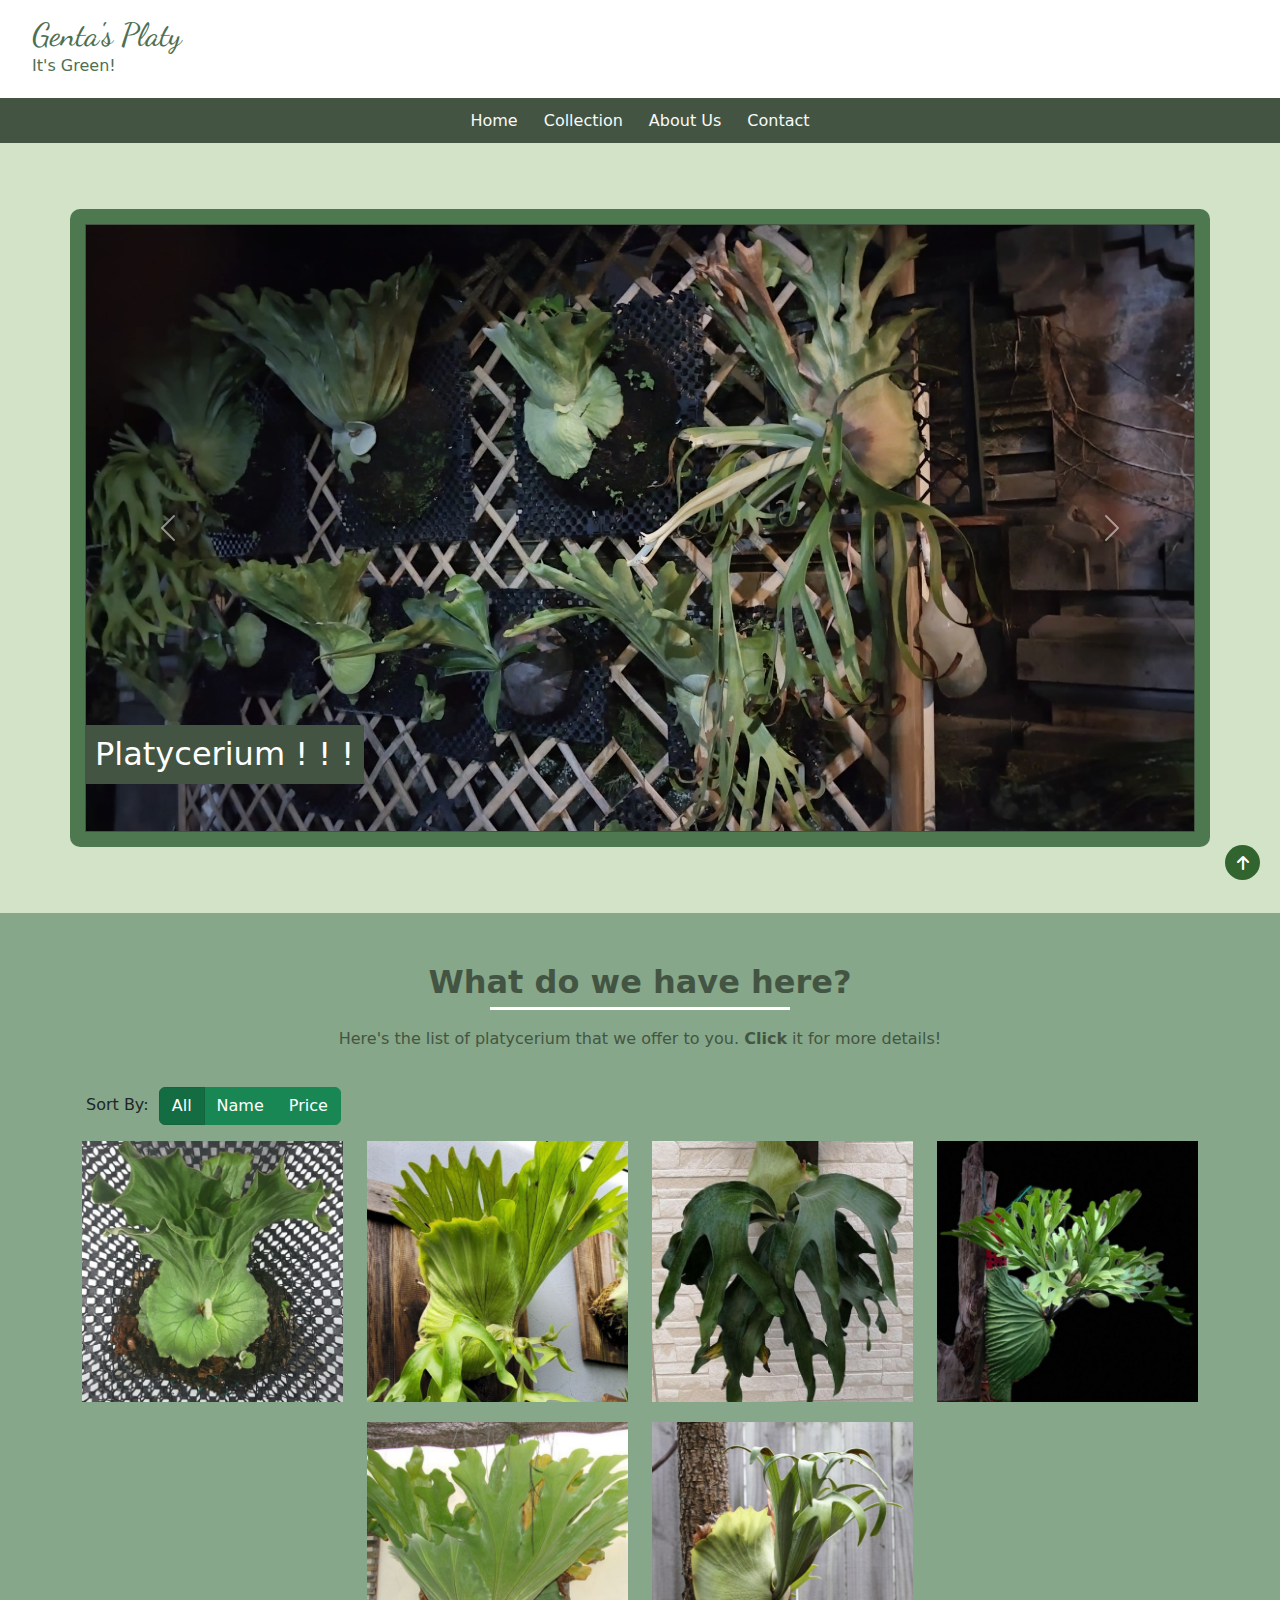
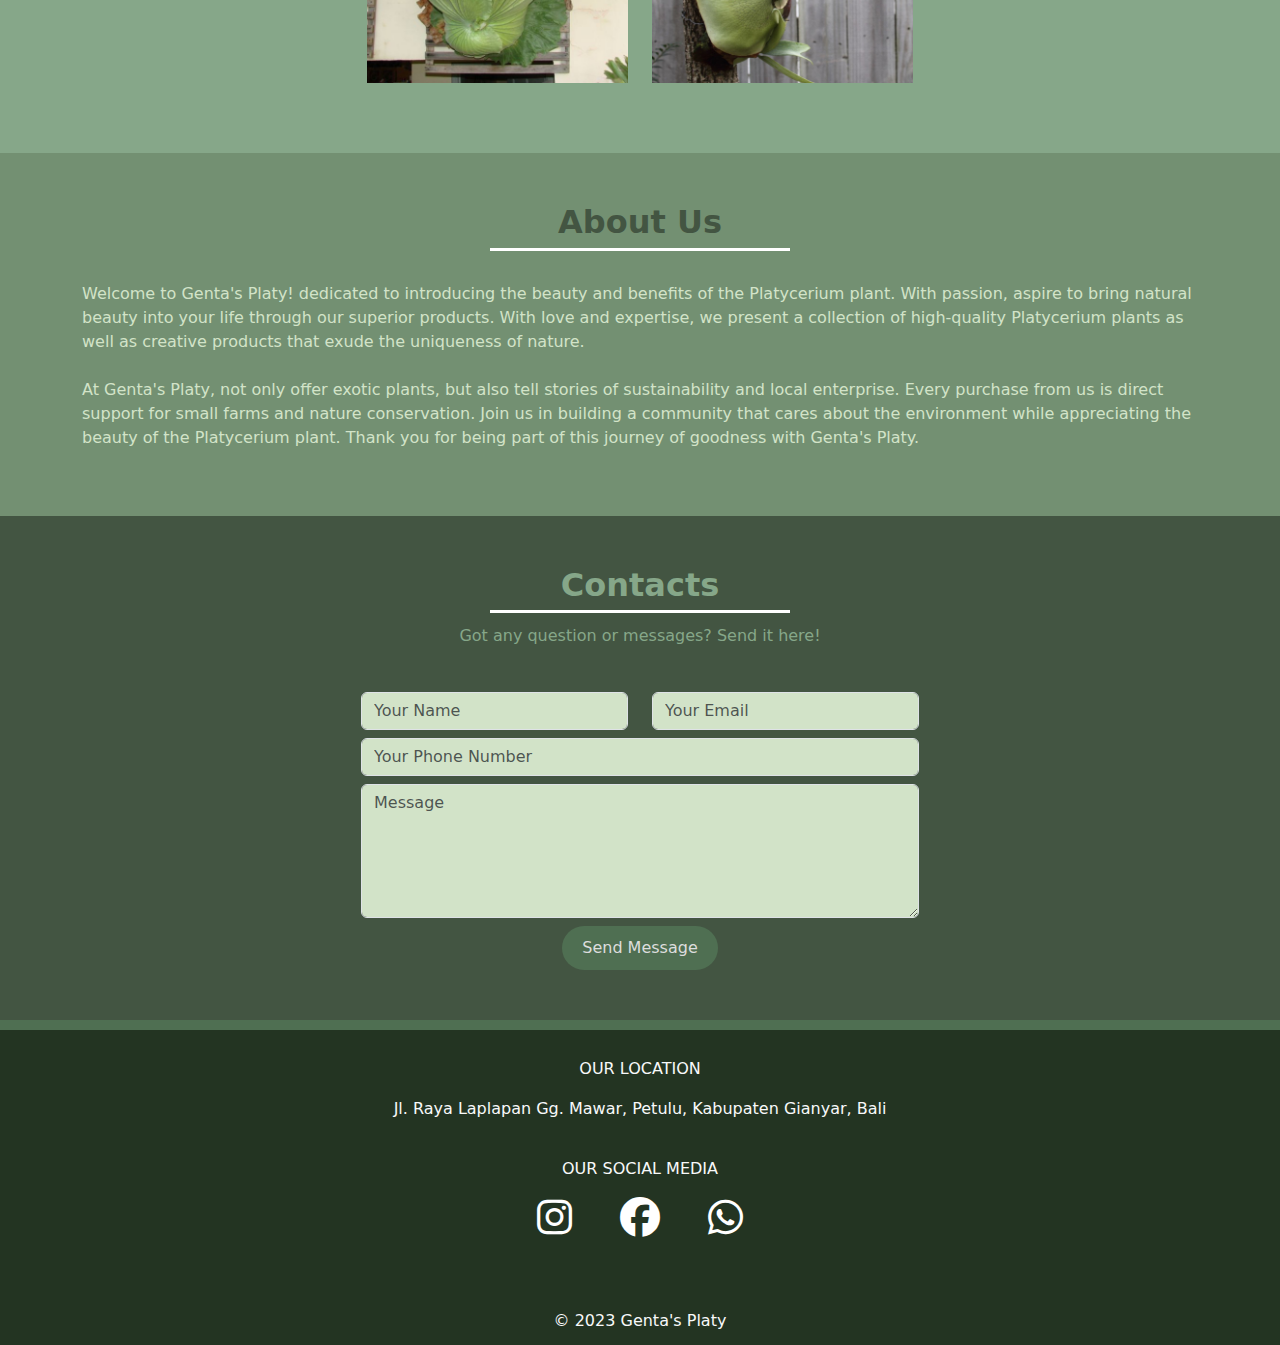
==== commit b7d72170: "modified" ====
--- a/index.html
+++ b/index.html
@@ -89,101 +89,118 @@
         <p class="mt-3">Here's the list of platycerium that we offer to you. <strong>Click</strong> it for more details!</p>
       </div>
 
+      <div class="container-lg mb-3 d-flex">
+        <div class="d-flex align-items-center">
+          <h6 class="mt-1 ms-1">Sort By:&nbsp;&nbsp;</h6>
+        </div>
+        <div class="btn-group sort-btn" role="group">
+          <button type="button" id="sortAll" class="btn btn-success active" data-sort-value="original-order">All</button>
+          <button type="button" id="sortName" class="btn btn-success" data-sort-value="name">Name</button>
+          <button type="button" id="sortPrice" class="btn btn-success" data-sort-value="price">Price</button>
+        </div>
+      </div>
+
       <div class="container-lg" id="list-container">
-        <div class="row justify-content-center">
+        <div class="row justify-content-center" id="container-items">
         
-          <div class="col-lg-3">
+          <div class="col-lg-3 list-items">
             <div class="items-wrap">
               <a href="assets/img/elephantotis.jpg" class="glightbox1" data-glightbox="title: Elephantotis; description: .custom-desc1; descPosition: right;">
                 <img src="assets/img/elephantotis.jpg" class="img-fluid" alt="image">
                 <div class="items-info">
-                  <h4>Elephantotis</h4>
+                  <h4 class="name">Elephantotis</h4>
+                  <p>IDR 1.200.000</p>
                 </div>
               </a>
               <div class="glightbox-desc custom-desc1">
                 <p>Platycerium Elephantotis, commonly known as the Staghorn Fern, is a unique and beautiful plant that belongs to the Polypodiaceae family.</p>                  
                 <p>IDR <span class="price">1.200.000</span></p>
-                <a href="" class="btn btn-success">Buy</a>                  
-              </div>
-            </div>
-          </div>
-  
-          <div class="col-lg-3">
+                <button onclick="sendWa('Elephantotis')" class="btn btn-success">Buy</button>                  
+              </div>
+            </div>
+          </div>
+  
+          <div class="col-lg-3 list-items">
             <div class="items-wrap">
               <a href="assets/img/coronarium.jpg" class="glightbox1" data-glightbox="title: Coronarium; description: .custom-desc2; descPosition: right;">
                 <img src="assets/img/coronarium.jpg" class="img-fluid" alt="image">
                 <div class="items-info">
-                  <h4>Coronarium</h4>
+                  <h4 class="name">Coronarium</h4>
+                  <p>IDR 1.500.000</p>
                 </div>
               </a>
               <div class="glightbox-desc custom-desc2">
                 <p>Platycerium coronarium or Staghorn Fern is an epiphytic fern that can grow to 3 m long and 1.5 wide.</p>               
                 <p>IDR <span class="price">1.500.000</span></p>
-                <a href="" class="btn btn-success">Buy</a>
-              </div>
-            </div>
-          </div>
-  
-          <div class="col-lg-3">
+                <button onclick="sendWa('Coronarium')" class="btn btn-success">Buy</button>
+              </div>
+            </div>
+          </div>
+  
+          <div class="col-lg-3 list-items">
             <div class="items-wrap">
               <a href="assets/img/panama.jpg" class="glightbox1" data-glightbox="title: Panama; description: .custom-desc3; descPosition: right;">
                 <img src="assets/img/panama.jpg" class="img-fluid" alt="image">
                 <div class="items-info">
-                  <h4>Panama</h4>
+                  <h4 class="name">Panama</h4>
+                  <p>IDR 2.000.000</p>
                 </div>
               </a>
               <div class="glightbox-desc custom-desc3">
                 <p>The fertile fronds are wide like a typical Platycerium Hillii. What makes the Platycerium Panama unique is a small platycerium and slow growing.</p>
                 <p>IDR <span class="price">2.000.000</span></p>
-                <a href="" class="btn btn-success">Buy</a>
-              </div>
-            </div>
-          </div>
-  
-          <div class="col-lg-3">
+                <button onclick="sendWa('Panama')" class="btn btn-success">Buy</button>
+              </div>
+            </div>
+          </div>
+  
+          <div class="col-lg-3 list-items">
             <div class="items-wrap">
               <a href="assets/img/ridleyi.jpg" class="glightbox1" data-glightbox="title: Ridleyi; description: .custom-desc4; descPosition: right;">
                 <img src="assets/img/ridleyi.jpg" class="img-fluid" alt="image">
                 <div class="items-info">
-                  <h4>Ridleyi</h4>
+                  <h4 class="name">Ridleyi</h4>
+                  <p>IDR 500.000</p>
                 </div>
               </a>
               <div class="glightbox-desc custom-desc4">
                 <p>Ridley's Staghorn Fern was named after the first director of the Singapore Botanic Gardens, Sir Henry Nicholas Ridley, who made exceptional contributions to the region's botany, natural history and economy in the 1880s.</p>                
                 <p>IDR <span class="price">500.000</span></p>
-                <a href="" class="btn btn-success">Buy</a>
-              </div>
-            </div>
-          </div>
-  
-          <div class="col-lg-3">
+                <button onclick="sendWa('Ridleyi')" class="btn btn-success">Buy</button>
+              </div>
+            </div>
+          </div>
+  
+          <div class="col-lg-3 list-items">
             <div class="items-wrap">
               <a href="assets/img/Grande.jpg" class="glightbox1" data-glightbox="title: Grande; description: .custom-desc5; descPosition: right;">
                 <img src="assets/img/Grande.jpg" class="img-fluid" alt="image">
                 <div class="items-info">
-                  <h4>Grande</h4>
+                  <h4 class="name">Grande</h4>
+                  <p>IDR 1.000.000</p>
                 </div>
               </a>
               <div class="glightbox-desc custom-desc5">
                 <p>Platycerium Grande, also known as giant staghorn fern, is a species of epiphytic fern in the family Polypodiaceae. It is native to the tropical rainforests of Southeast Asia, including Indonesia, Malaysia, and the Philippines.</p>
                 <p>IDR <span class="price">1.000.000</span></p>
-                <a href="" class="btn btn-success">Buy</a>
-              </div>
-            </div>
-          </div>
-  
-          <div class="col-lg-3">
+                <button  onclick="sendWa('Grande')" class="btn btn-success">Buy</button>
+              </div>
+            </div>
+          </div>
+  
+          <div class="col-lg-3 list-items">
             <div class="items-wrap">
               <a href="assets/img/bifurcatum.jpg" class="glightbox1" data-glightbox="title: Bifurcatum; description: .custom-desc6; descPosition: right;">
                 <img src="assets/img/bifurcatum.jpg" class="img-fluid" alt="image">
                 <div class="items-info">
-                  <h4>Bifurcatum</h4>
+                  <h4 class="name">Bifurcatum</h4>
+                  <p>IDR 2.500.000</p>
                 </div>
               </a>
               <div class="glightbox-desc custom-desc6">
                 <p>Platycerium Bifurcatum is the species most commonly cultivated as an ornamental plant, since it is probably the easiest to grow. Native to rainforests of Java, New Guinea and southeastern Australia, it does best with year-round temperatures above 40°F, so it can only be grown in gardens with a very mild climate (zones 9 and above) or as a house plant that can be moved outdoors during the summer. It has naturalized in Florida and Hawaii, where it is considered an invasive species on the islands.</p>
                 <p>IDR <span class="price">2.500.000</span></p>
-                <a href="" class="btn btn-success">Buy</a>
+                <button onclick="sendWa('Bifurcatum')" class="btn btn-success">Buy</button>
               </div>
             </div>
           </div>
@@ -259,7 +276,7 @@
             <div class="d-flex flex-row justify-content-center" style="gap: 3rem;">
               <a href="https://instagram.com/gentaabhuana_" target="_blank"><i class="fa-brands fa-instagram" style="color: #ffffff; font-size: 40px;"></i></a>
               <a href="https://www.facebook.com/profile.php?id=100088851060285&mibextid=ZbWKwL" target="_blank"><i class="fa-brands fa-facebook" style="color: #ffffff; font-size: 40px;"></i></a>
-              <a href="https://wa.me/62881037321164" target="_blank"><i class="fa-brands fa-whatsapp" style="color: #ffffff; font-size: 40px;"></i></a>
+              <a href="https://wa.me/62881037782126" target="_blank"><i class="fa-brands fa-whatsapp" style="color: #ffffff; font-size: 40px;"></i></a>
             </div>
           </div>
       </div>
@@ -267,6 +284,9 @@
           <p>© 2023 Genta's Platy</p>
       </div>
     </footer>
+
+    <!-- Back To Top -->
+  <a class="back-to-top d-flex align-items-center justify-content-center"><i class="fa-solid fa-arrow-up"></i></a>
 
   <!-- Script -->
   <script src="https://cdn.jsdelivr.net/npm/bootstrap@5.3.2/dist/js/bootstrap.bundle.min.js"></script>
--- a/styles/styles.css
+++ b/styles/styles.css
@@ -184,6 +184,24 @@
     bottom: -70px;
 }
 
+/* back to top btn */
+.back-to-top {
+    height: 35px;
+    width: 35px;
+    color: #fff;
+    background-color: #326430;
+    position: fixed;
+    bottom: 20px;
+    right: 20px;
+    text-decoration: none;
+    border-radius: 50%;
+    cursor: pointer;
+    transition: all 0.4s;
+}
+.back-to-top:hover {
+    background-color: #3a7538;
+}
+
 /* bikin web nya responsive! */
 @media (max-width: 767.98px) {
 
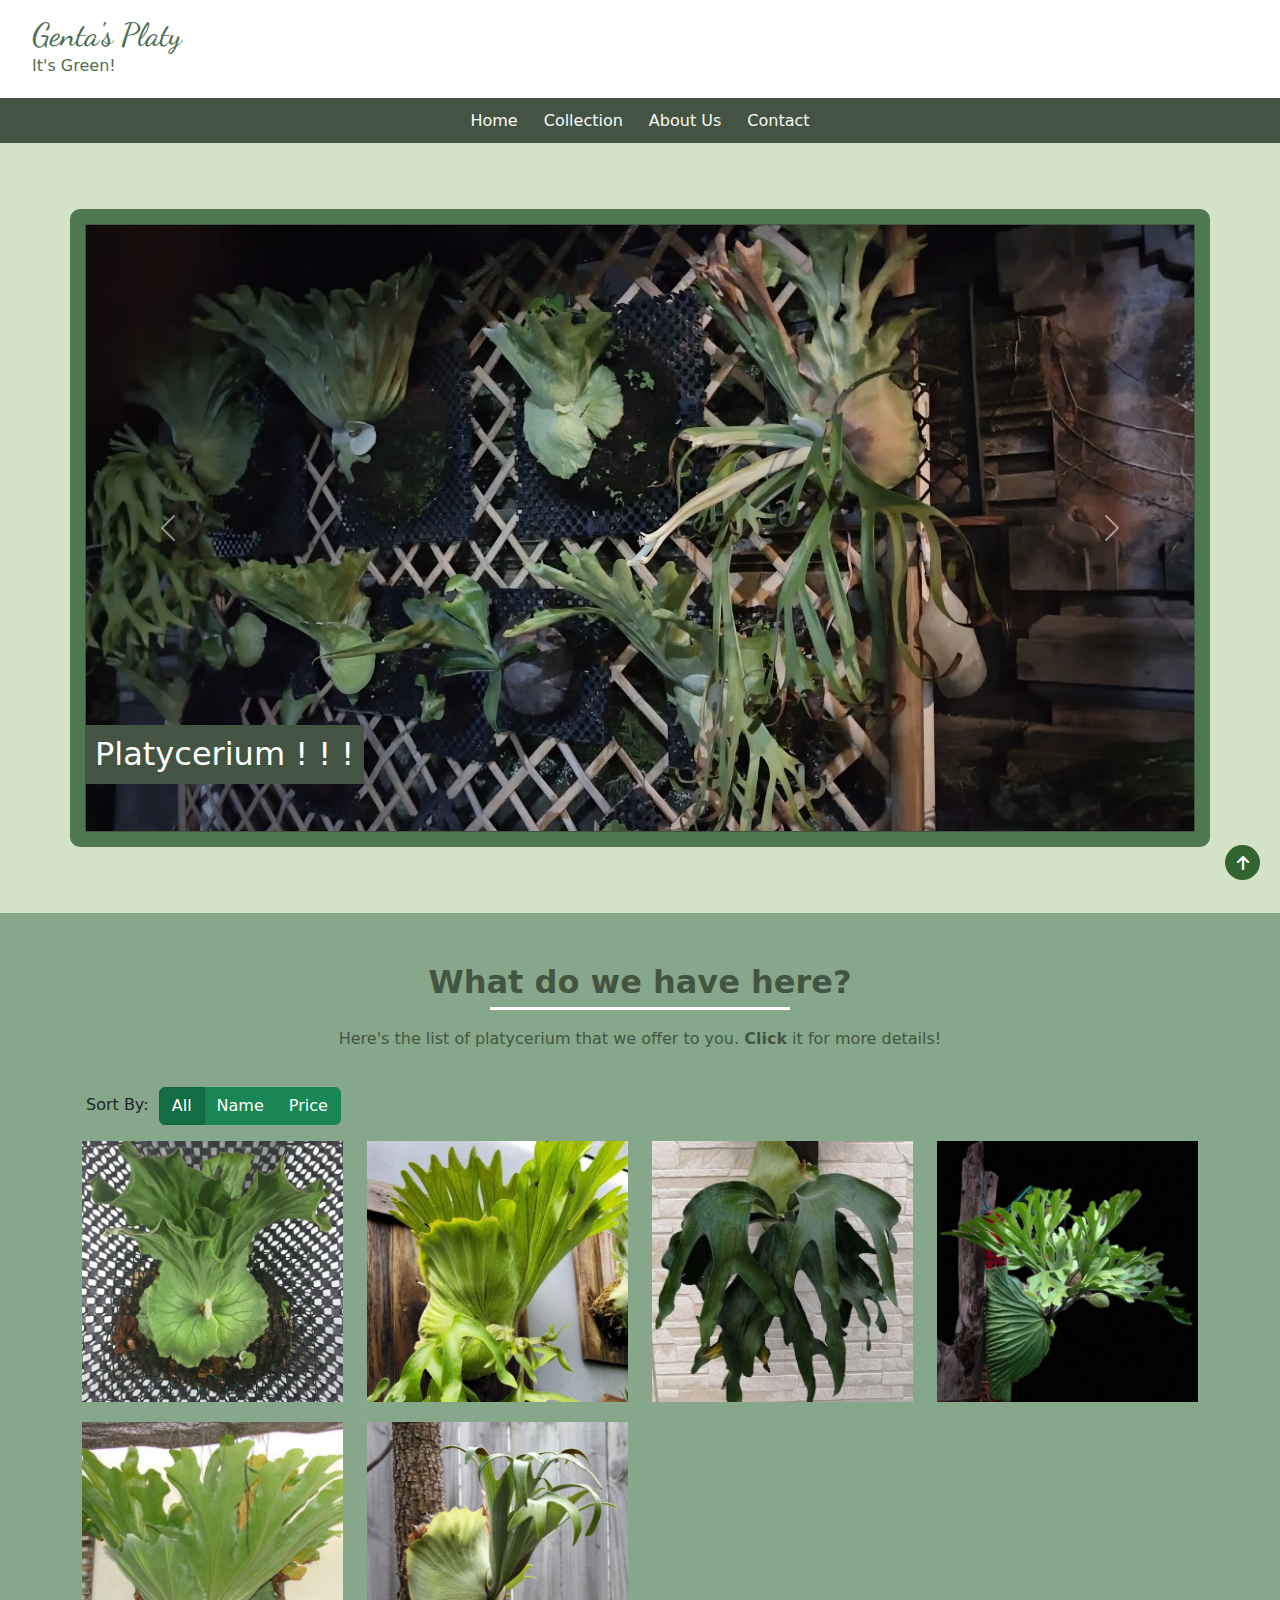
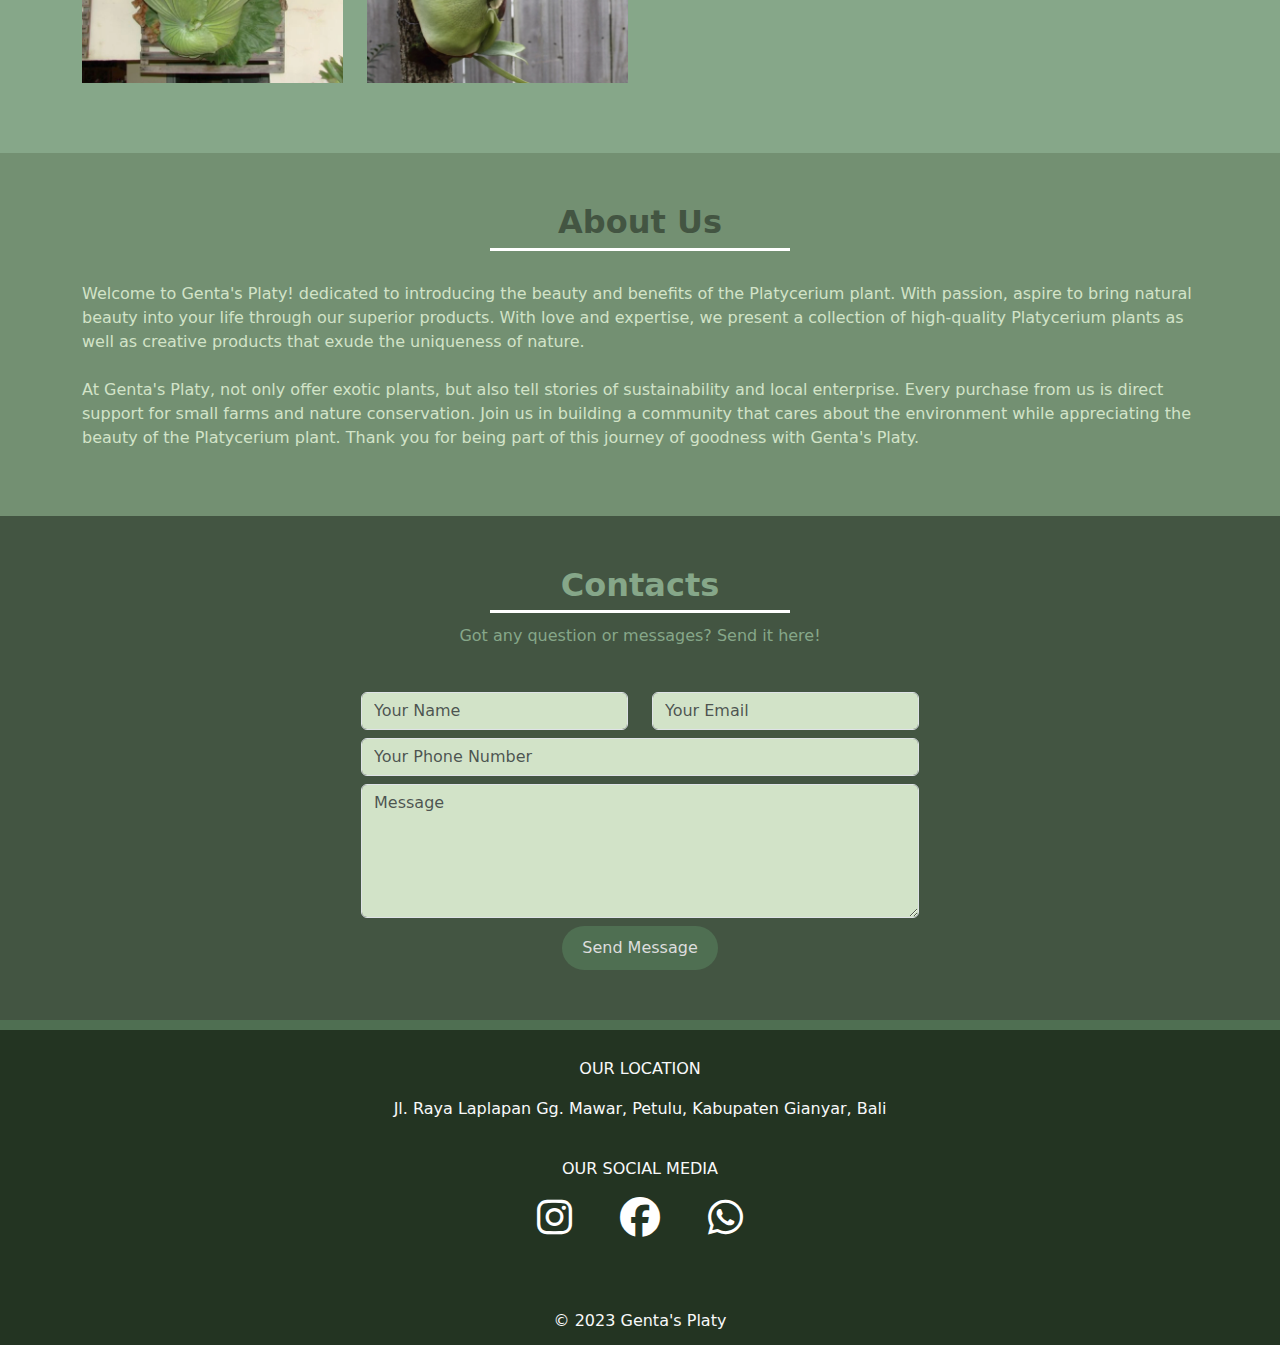
==== commit 6cc1cb4f: "changed image files extension to .webp" ====
--- a/index.html
+++ b/index.html
@@ -54,16 +54,16 @@
           <div id="carouselExampleAutoplaying" class="carousel slide" data-bs-ride="carousel">
               <div class="carousel-inner">
                 <div class="carousel-item active">
-                  <img src="assets/img/IMG_Slide1.jpg" class="d-block w-100" alt="Slide 1">
+                  <img src="assets/img/IMG_Slide1.webp" class="d-block w-100" alt="Slide 1">
                 </div>
                 <div class="carousel-item">
-                  <img src="assets/img/IMG_Slide2.jpg" class="d-block w-100" alt="Slide 2">
+                  <img src="assets/img/IMG_Slide2.webp" class="d-block w-100" alt="Slide 2">
                 </div>
                 <div class="carousel-item">
-                  <img src="assets/img/IMG_Slide3.jpg" class="d-block w-100" alt="Slide 3">
+                  <img src="assets/img/IMG_Slide3.webp" class="d-block w-100" alt="Slide 3">
                 </div>
                 <div class="carousel-item">
-                  <img src="assets/img/IMG_Slide4.png" class="d-block w-100" alt="Slide 4">
+                  <img src="assets/img/IMG_Slide4.webp" class="d-block w-100" alt="Slide 4">
                 </div>
               </div>
               <div id="words">
@@ -105,8 +105,8 @@
         
           <div class="col-lg-3 list-items">
             <div class="items-wrap">
-              <a href="assets/img/elephantotis.jpg" class="glightbox1" data-glightbox="title: Elephantotis; description: .custom-desc1; descPosition: right;">
-                <img src="assets/img/elephantotis.jpg" class="img-fluid" alt="image">
+              <a href="assets/img/elephantotis.webp" class="glightbox1" data-glightbox="title: Elephantotis; description: .custom-desc1; descPosition: right;">
+                <img src="assets/img/elephantotis.webp" class="img-fluid" alt="image">
                 <div class="items-info">
                   <h4 class="name">Elephantotis</h4>
                   <p>IDR 1.200.000</p>
@@ -122,8 +122,8 @@
   
           <div class="col-lg-3 list-items">
             <div class="items-wrap">
-              <a href="assets/img/coronarium.jpg" class="glightbox1" data-glightbox="title: Coronarium; description: .custom-desc2; descPosition: right;">
-                <img src="assets/img/coronarium.jpg" class="img-fluid" alt="image">
+              <a href="assets/img/coronarium.webp" class="glightbox1" data-glightbox="title: Coronarium; description: .custom-desc2; descPosition: right;">
+                <img src="assets/img/coronarium.webp" class="img-fluid" alt="image">
                 <div class="items-info">
                   <h4 class="name">Coronarium</h4>
                   <p>IDR 1.500.000</p>
@@ -139,8 +139,8 @@
   
           <div class="col-lg-3 list-items">
             <div class="items-wrap">
-              <a href="assets/img/panama.jpg" class="glightbox1" data-glightbox="title: Panama; description: .custom-desc3; descPosition: right;">
-                <img src="assets/img/panama.jpg" class="img-fluid" alt="image">
+              <a href="assets/img/panama.webp" class="glightbox1" data-glightbox="title: Panama; description: .custom-desc3; descPosition: right;">
+                <img src="assets/img/panama.webp" class="img-fluid" alt="image">
                 <div class="items-info">
                   <h4 class="name">Panama</h4>
                   <p>IDR 2.000.000</p>
@@ -156,8 +156,8 @@
   
           <div class="col-lg-3 list-items">
             <div class="items-wrap">
-              <a href="assets/img/ridleyi.jpg" class="glightbox1" data-glightbox="title: Ridleyi; description: .custom-desc4; descPosition: right;">
-                <img src="assets/img/ridleyi.jpg" class="img-fluid" alt="image">
+              <a href="assets/img/ridleyi.webp" class="glightbox1" data-glightbox="title: Ridleyi; description: .custom-desc4; descPosition: right;">
+                <img src="assets/img/ridleyi.webp" class="img-fluid" alt="image">
                 <div class="items-info">
                   <h4 class="name">Ridleyi</h4>
                   <p>IDR 500.000</p>
@@ -173,8 +173,8 @@
   
           <div class="col-lg-3 list-items">
             <div class="items-wrap">
-              <a href="assets/img/Grande.jpg" class="glightbox1" data-glightbox="title: Grande; description: .custom-desc5; descPosition: right;">
-                <img src="assets/img/Grande.jpg" class="img-fluid" alt="image">
+              <a href="assets/img/Grande.webp" class="glightbox1" data-glightbox="title: Grande; description: .custom-desc5; descPosition: right;">
+                <img src="assets/img/Grande.webp" class="img-fluid" alt="image">
                 <div class="items-info">
                   <h4 class="name">Grande</h4>
                   <p>IDR 1.000.000</p>
@@ -190,8 +190,8 @@
   
           <div class="col-lg-3 list-items">
             <div class="items-wrap">
-              <a href="assets/img/bifurcatum.jpg" class="glightbox1" data-glightbox="title: Bifurcatum; description: .custom-desc6; descPosition: right;">
-                <img src="assets/img/bifurcatum.jpg" class="img-fluid" alt="image">
+              <a href="assets/img/bifurcatum.webp" class="glightbox1" data-glightbox="title: Bifurcatum; description: .custom-desc6; descPosition: right;">
+                <img src="assets/img/bifurcatum.webp" class="img-fluid" alt="image">
                 <div class="items-info">
                   <h4 class="name">Bifurcatum</h4>
                   <p>IDR 2.500.000</p>
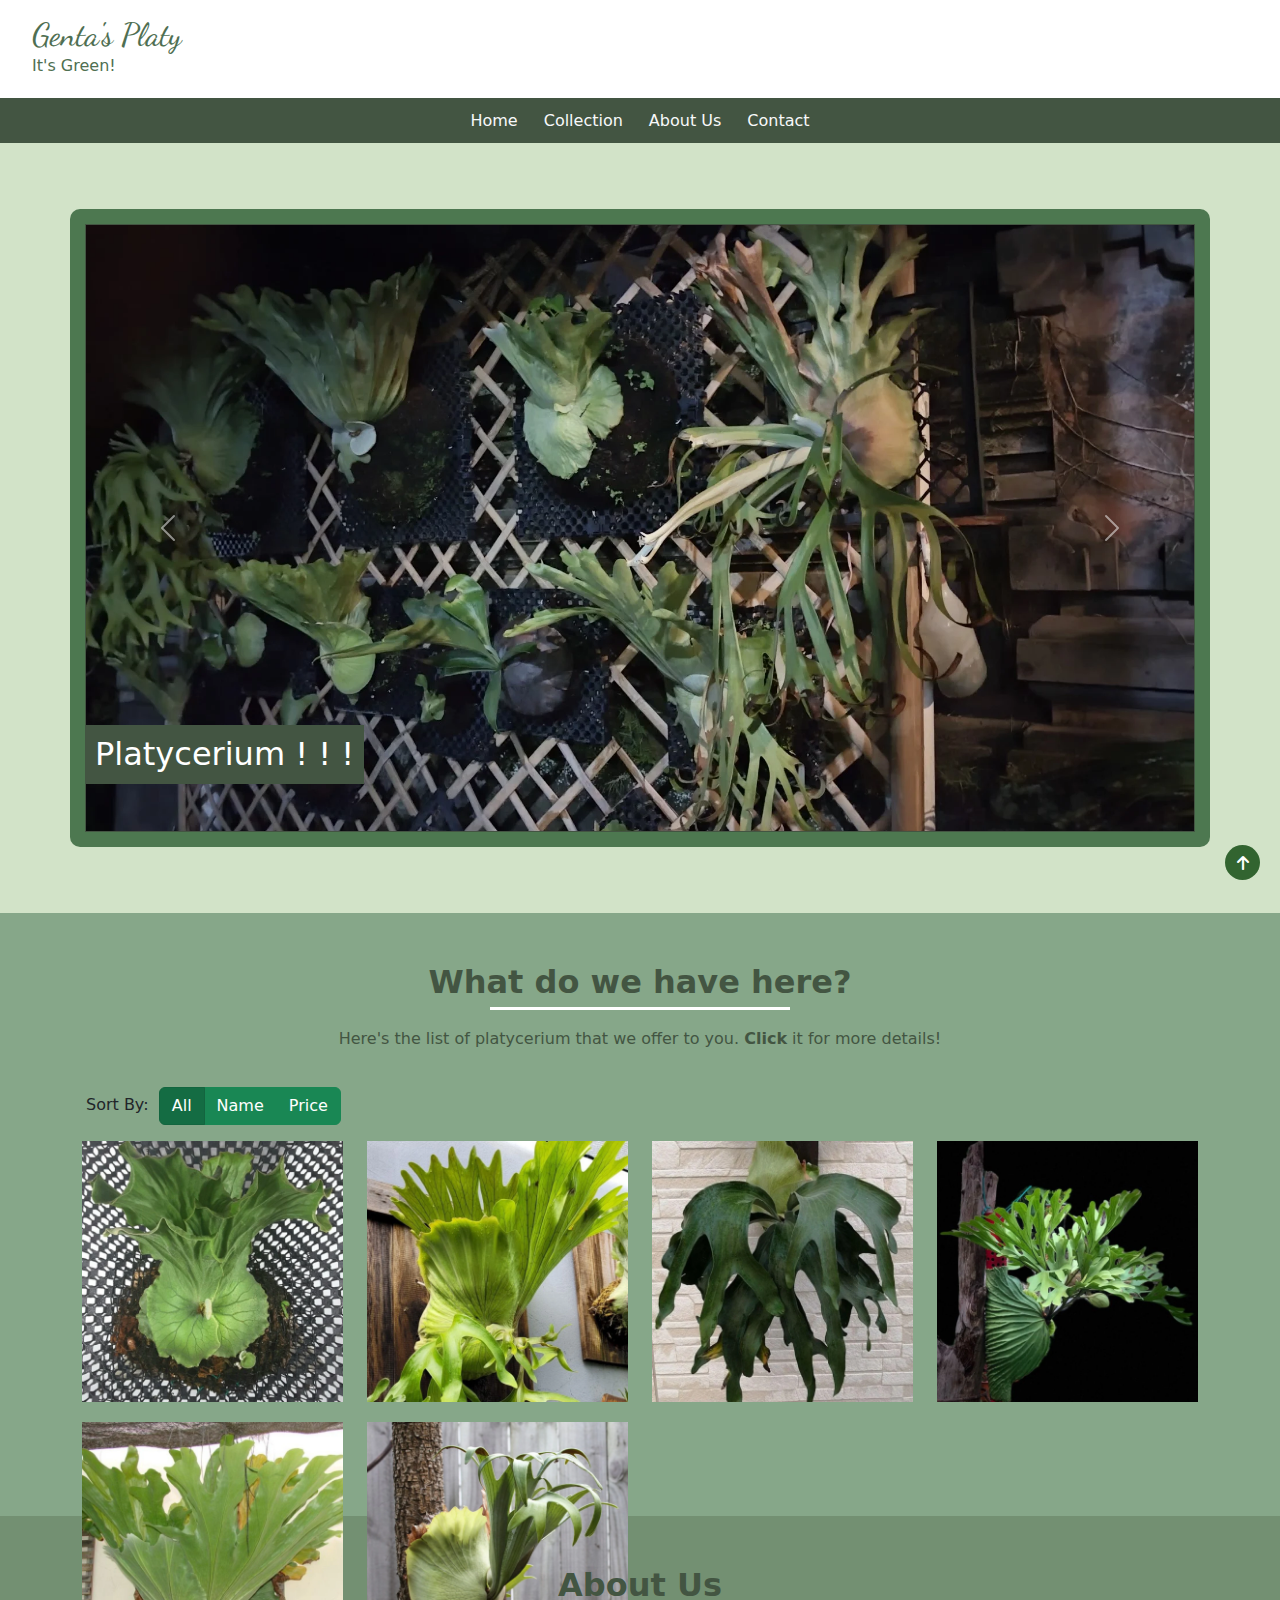
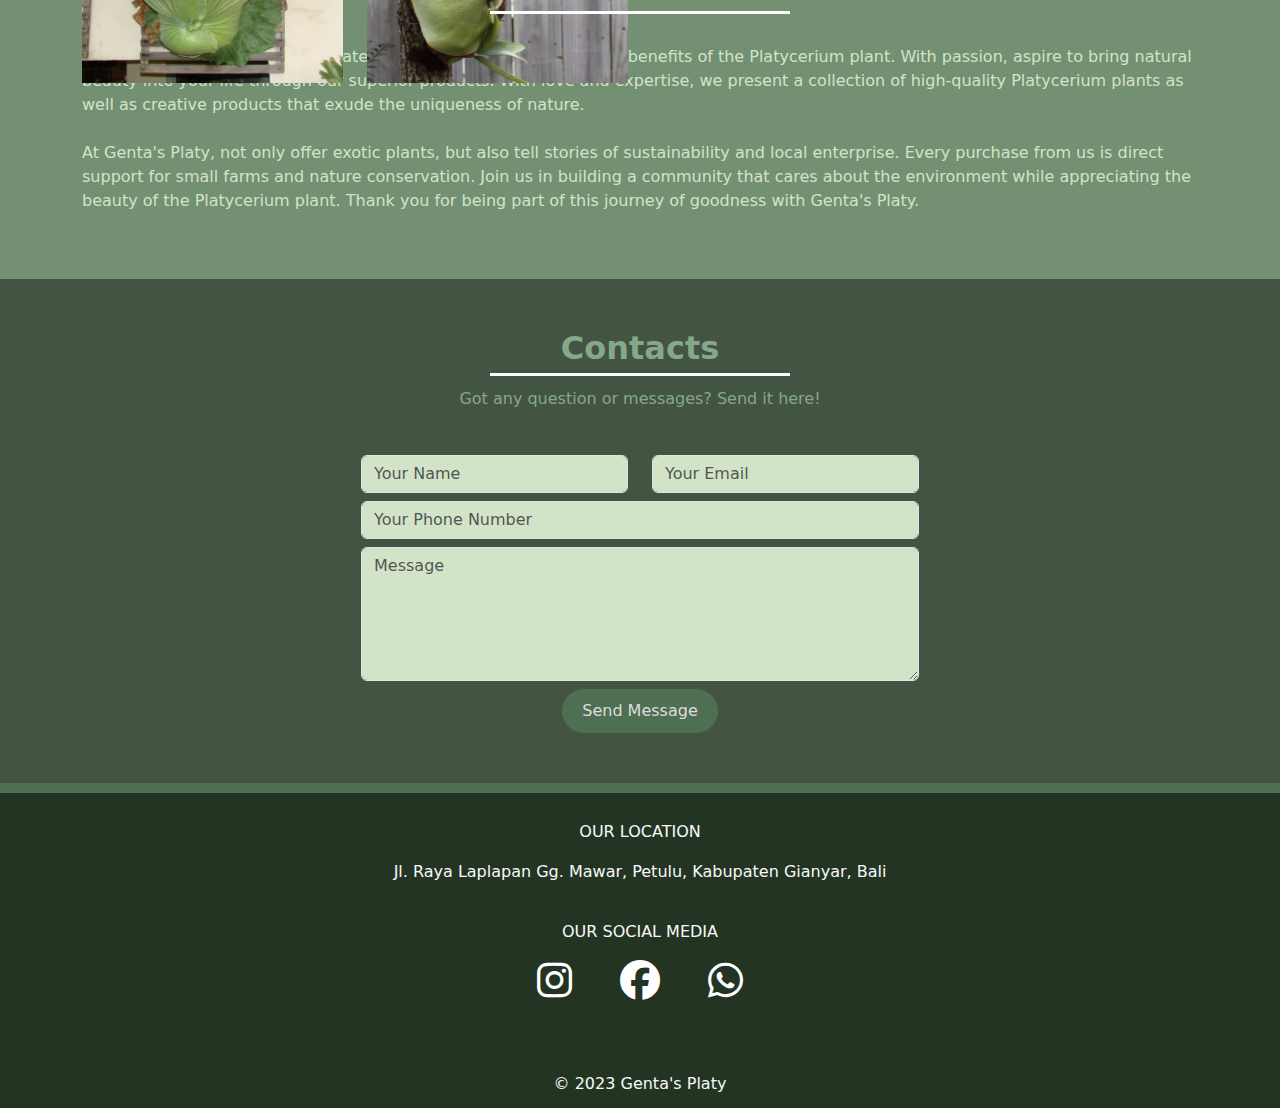
==== commit 991308bf: "modified isotope sorting things" ====
--- a/index.html
+++ b/index.html
@@ -110,11 +110,12 @@
                 <div class="items-info">
                   <h4 class="name">Elephantotis</h4>
                   <p>IDR 1.200.000</p>
+                  <p class="price">1200000</p>
                 </div>
               </a>
               <div class="glightbox-desc custom-desc1">
                 <p>Platycerium Elephantotis, commonly known as the Staghorn Fern, is a unique and beautiful plant that belongs to the Polypodiaceae family.</p>                  
-                <p>IDR <span class="price">1.200.000</span></p>
+                <p>IDR 1.200.000</p>
                 <button onclick="sendWa('Elephantotis')" class="btn btn-success">Buy</button>                  
               </div>
             </div>
@@ -127,11 +128,12 @@
                 <div class="items-info">
                   <h4 class="name">Coronarium</h4>
                   <p>IDR 1.500.000</p>
+                  <p class="price">1500000</p>
                 </div>
               </a>
               <div class="glightbox-desc custom-desc2">
                 <p>Platycerium coronarium or Staghorn Fern is an epiphytic fern that can grow to 3 m long and 1.5 wide.</p>               
-                <p>IDR <span class="price">1.500.000</span></p>
+                <p>IDR 1.500.000</p>
                 <button onclick="sendWa('Coronarium')" class="btn btn-success">Buy</button>
               </div>
             </div>
@@ -144,11 +146,12 @@
                 <div class="items-info">
                   <h4 class="name">Panama</h4>
                   <p>IDR 2.000.000</p>
+                  <p class="price">2000000</p>
                 </div>
               </a>
               <div class="glightbox-desc custom-desc3">
                 <p>The fertile fronds are wide like a typical Platycerium Hillii. What makes the Platycerium Panama unique is a small platycerium and slow growing.</p>
-                <p>IDR <span class="price">2.000.000</span></p>
+                <p>IDR 2.000.000</p>
                 <button onclick="sendWa('Panama')" class="btn btn-success">Buy</button>
               </div>
             </div>
@@ -161,11 +164,12 @@
                 <div class="items-info">
                   <h4 class="name">Ridleyi</h4>
                   <p>IDR 500.000</p>
+                  <p class="price">500000</p>
                 </div>
               </a>
               <div class="glightbox-desc custom-desc4">
                 <p>Ridley's Staghorn Fern was named after the first director of the Singapore Botanic Gardens, Sir Henry Nicholas Ridley, who made exceptional contributions to the region's botany, natural history and economy in the 1880s.</p>                
-                <p>IDR <span class="price">500.000</span></p>
+                <p>IDR 500.000</p>
                 <button onclick="sendWa('Ridleyi')" class="btn btn-success">Buy</button>
               </div>
             </div>
@@ -178,11 +182,12 @@
                 <div class="items-info">
                   <h4 class="name">Grande</h4>
                   <p>IDR 1.000.000</p>
+                  <p class="price">1000000</p>
                 </div>
               </a>
               <div class="glightbox-desc custom-desc5">
                 <p>Platycerium Grande, also known as giant staghorn fern, is a species of epiphytic fern in the family Polypodiaceae. It is native to the tropical rainforests of Southeast Asia, including Indonesia, Malaysia, and the Philippines.</p>
-                <p>IDR <span class="price">1.000.000</span></p>
+                <p>IDR 1.000.000</p>
                 <button  onclick="sendWa('Grande')" class="btn btn-success">Buy</button>
               </div>
             </div>
@@ -195,11 +200,12 @@
                 <div class="items-info">
                   <h4 class="name">Bifurcatum</h4>
                   <p>IDR 2.500.000</p>
+                  <p class="price">2500000</p>
                 </div>
               </a>
               <div class="glightbox-desc custom-desc6">
                 <p>Platycerium Bifurcatum is the species most commonly cultivated as an ornamental plant, since it is probably the easiest to grow. Native to rainforests of Java, New Guinea and southeastern Australia, it does best with year-round temperatures above 40°F, so it can only be grown in gardens with a very mild climate (zones 9 and above) or as a house plant that can be moved outdoors during the summer. It has naturalized in Florida and Hawaii, where it is considered an invasive species on the islands.</p>
-                <p>IDR <span class="price">2.500.000</span></p>
+                <p>IDR 2.500.000</p>
                 <button onclick="sendWa('Bifurcatum')" class="btn btn-success">Buy</button>
               </div>
             </div>
--- a/styles/styles.css
+++ b/styles/styles.css
@@ -134,6 +134,9 @@
     opacity: 1;
     cursor: pointer;
 }
+.price {
+    visibility: hidden;
+}
 
 /* About Platycerium */
 #about {
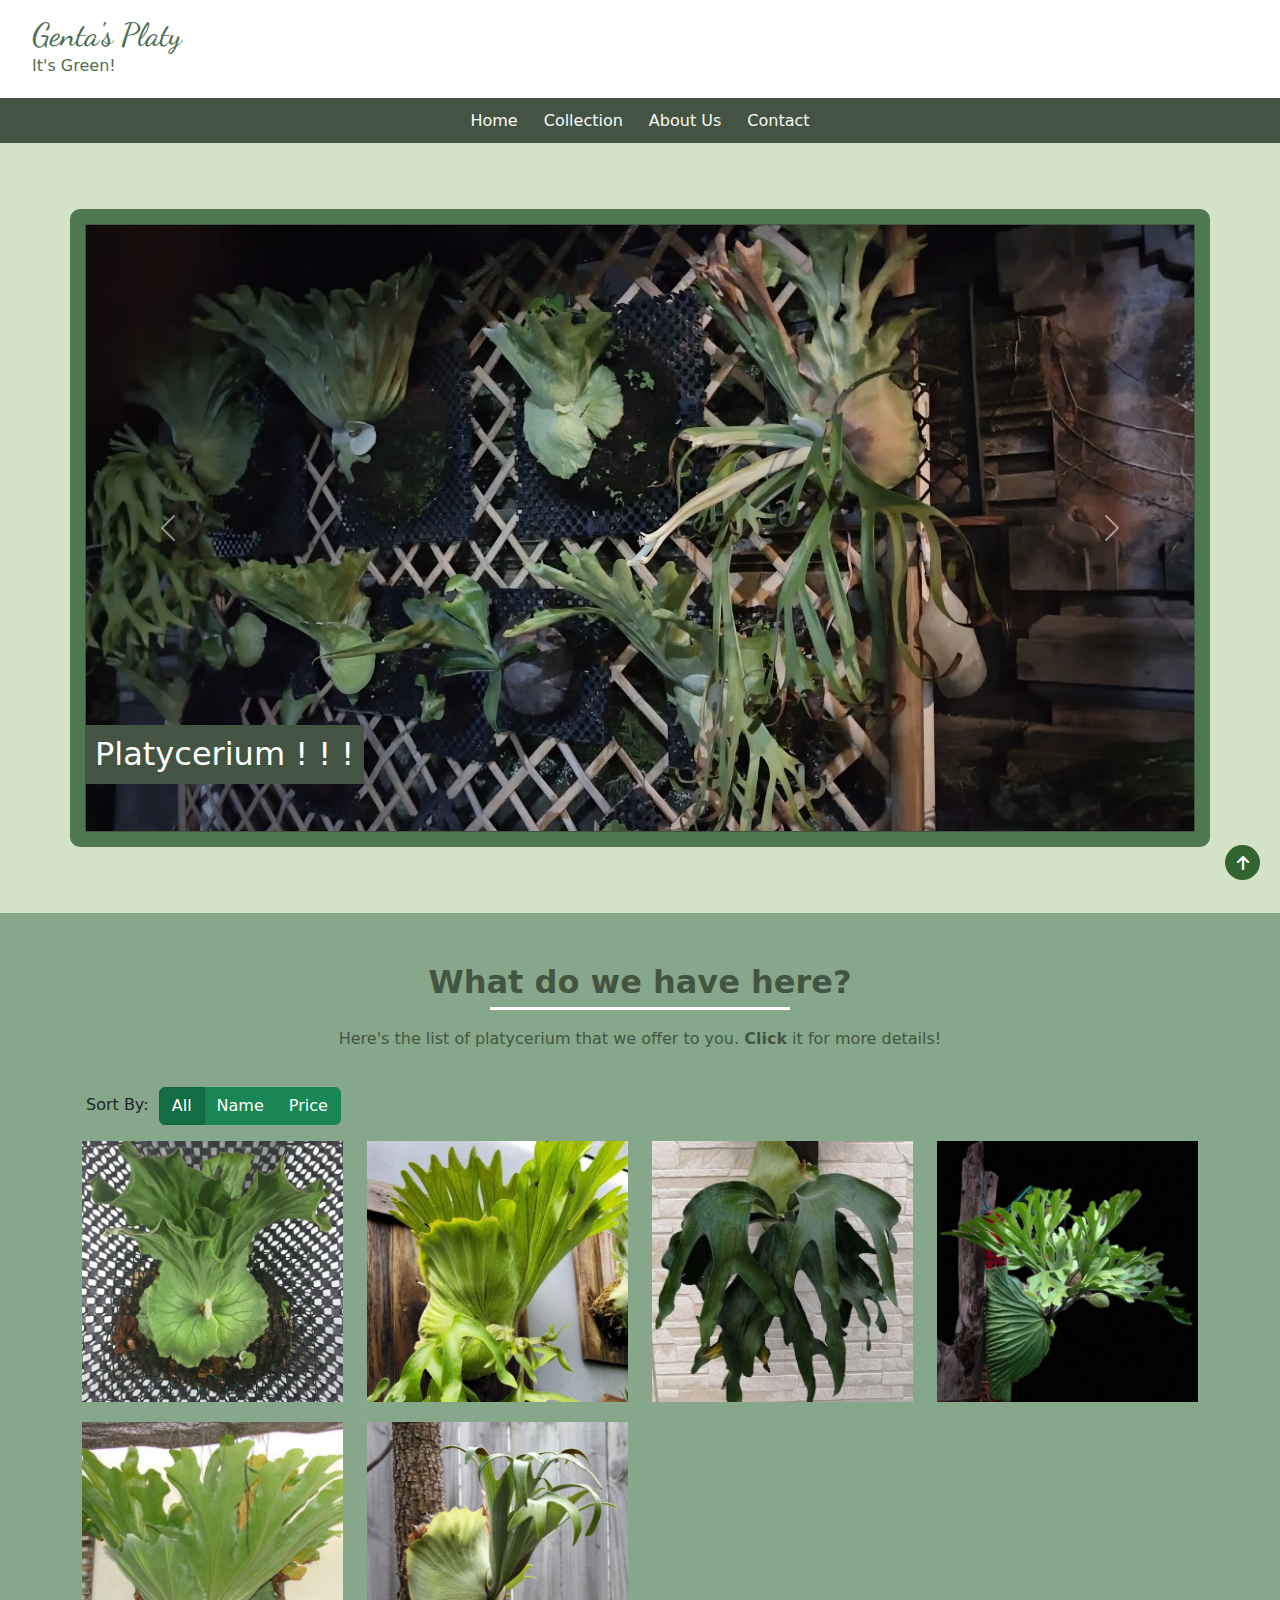
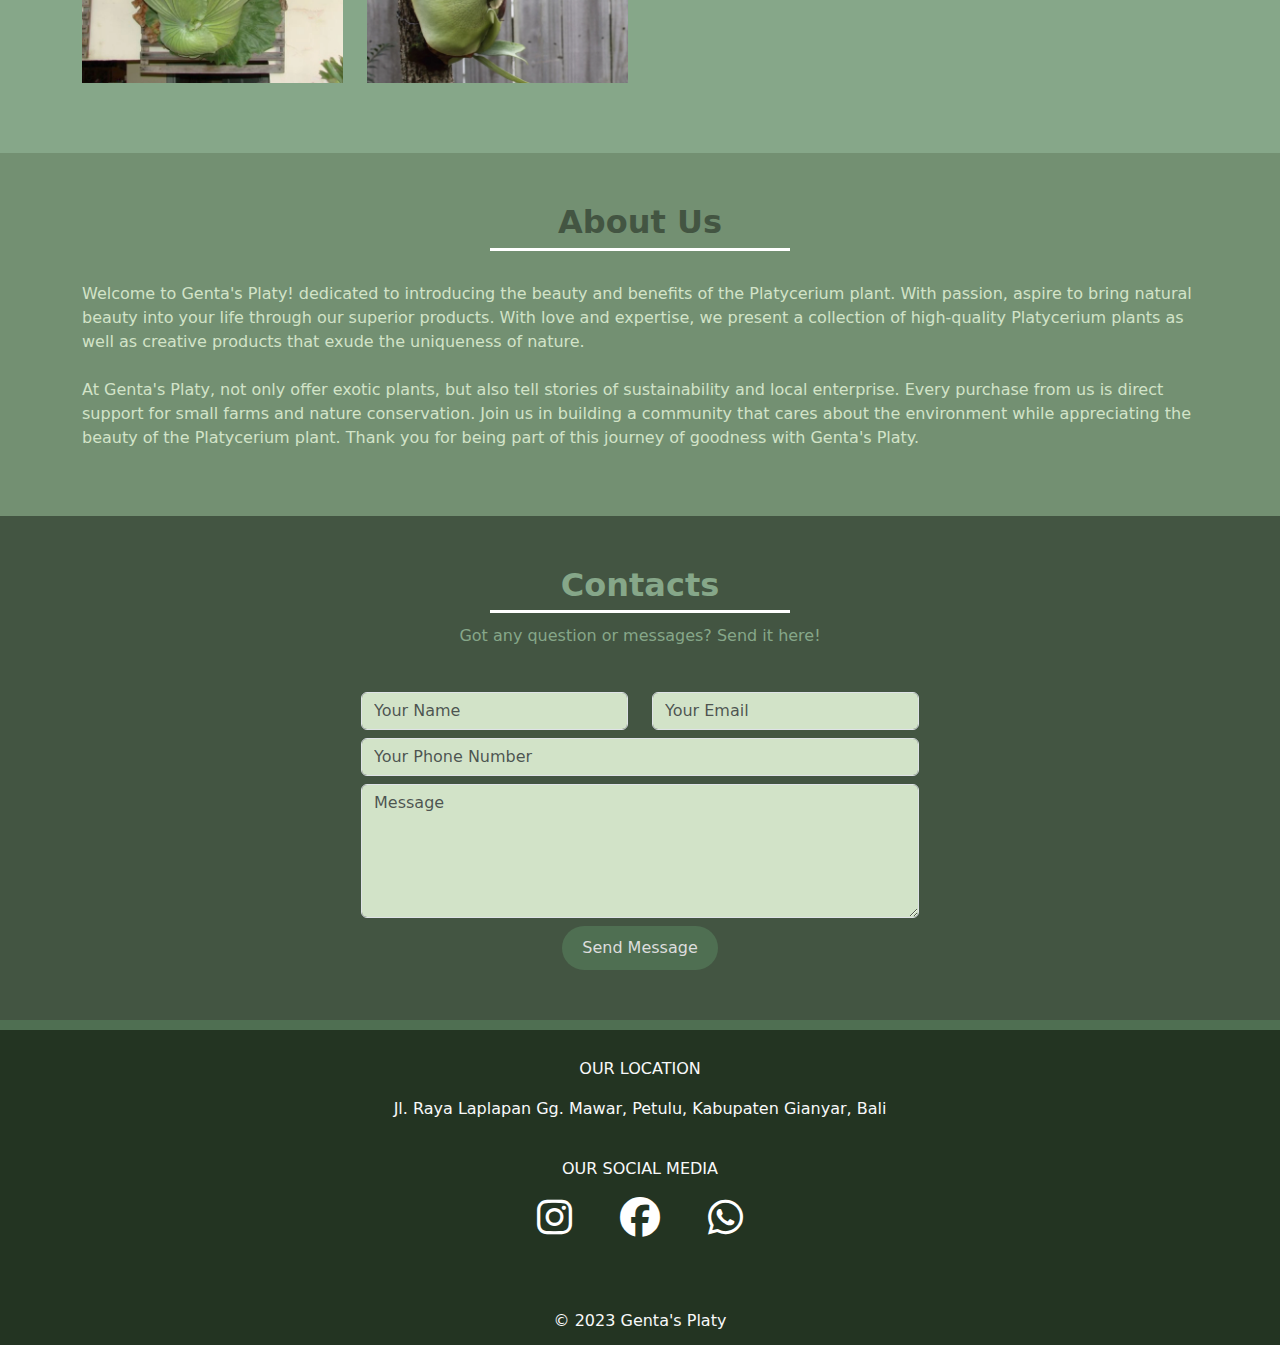
==== commit cb688b6d: "Update index.html" ====
--- a/index.html
+++ b/index.html
@@ -8,6 +8,7 @@
     <link rel="stylesheet" href="https://cdn.jsdelivr.net/npm/bootstrap@5.3.2/dist/css/bootstrap.min.css">
     <link rel="stylesheet" href="plugins/glightbox/css/glightbox.css">
     <link rel="stylesheet" href="https://cdnjs.cloudflare.com/ajax/libs/font-awesome/6.4.2/css/all.min.css">
+    <link rel="stylesheet">
 
     <link rel="stylesheet" href="styles/styles.css">
 
@@ -301,4 +302,4 @@
 
   <script src="script/main.js"></script>
 </body>
-</html>+</html>
